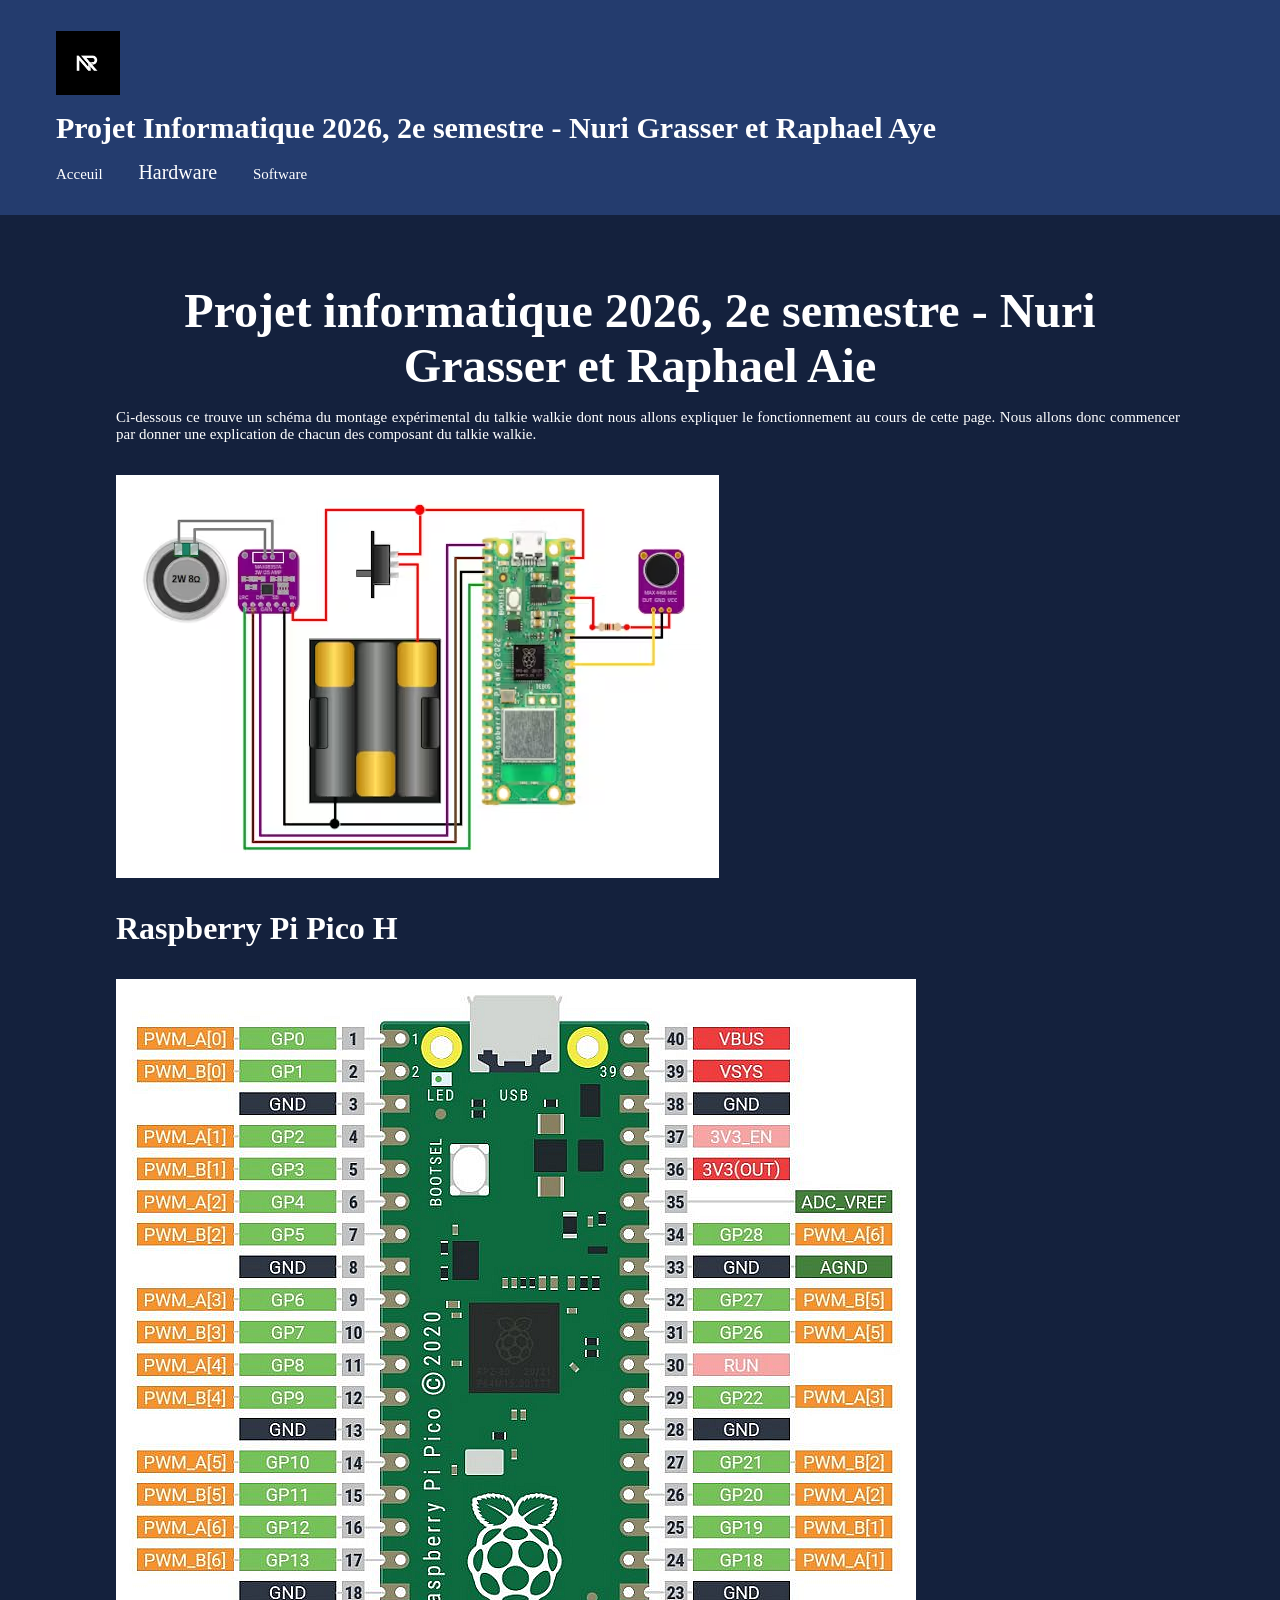
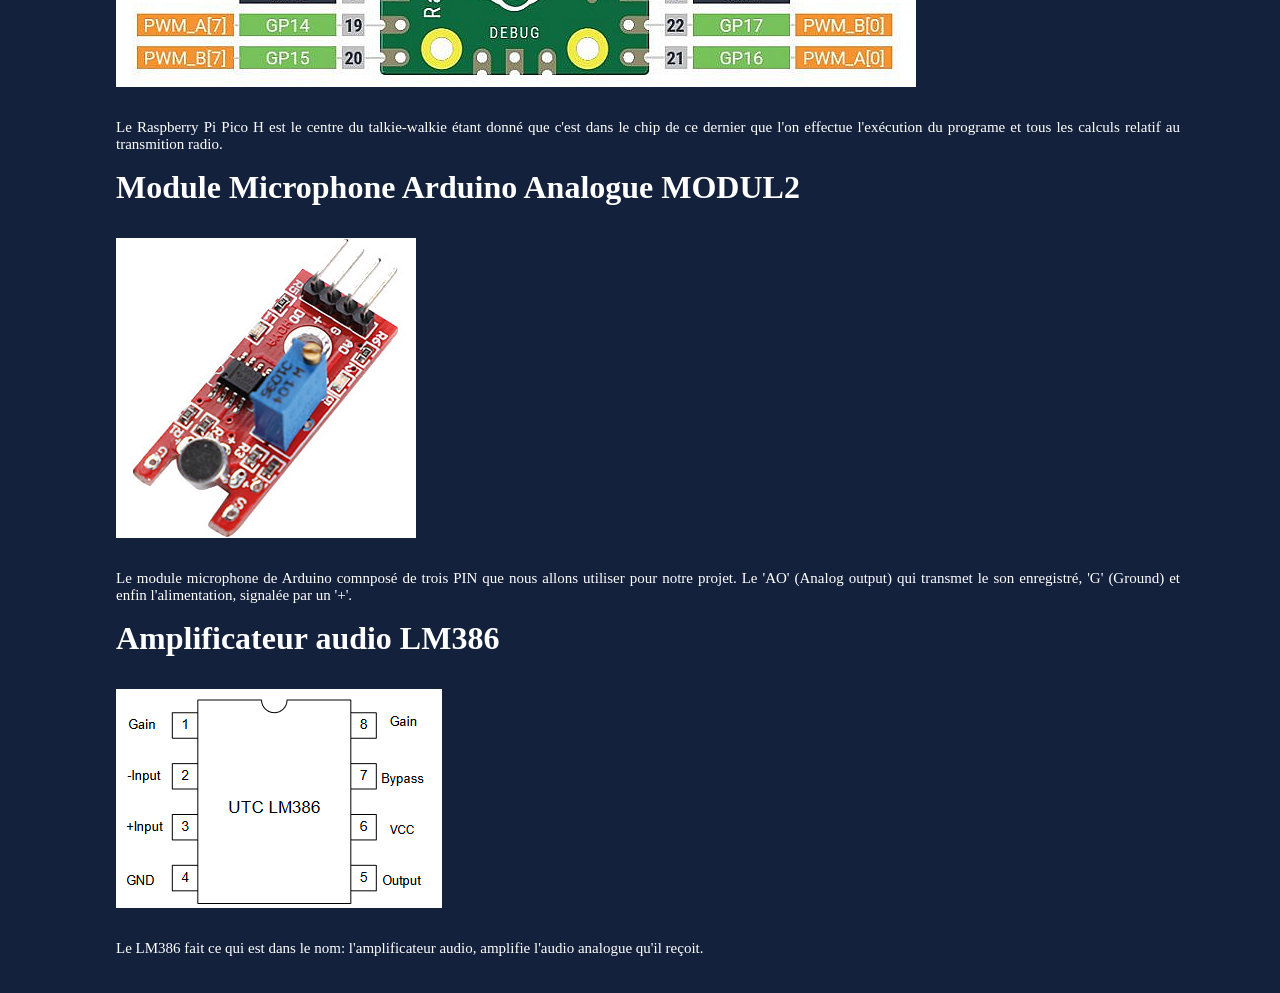
==== Hardware/index.html @ 3593748d "modified organisation" ====
<html>
  <head>
    <link rel="stylesheet" href="../style.css">
  </head>
  <header>
    <nav>
      <ul>
        <h1 class="logo-box">
          <img class="logo" src="../img/rn-logo.jpg">
        </h1>
        <h1 class="logo-text">
          Projet Informatique 2026, 2e semestre - Nuri Grasser et Raphael Aye
        </h1>
        <li>
          <a class="navlink" href="../index.html">Acceuil</a>
        </li>
        <li>
          <a class="current-page">Hardware</a>
        </li>
        <li>
          <a class="navlink" href="../Software/index.html">Software</a>
        </li>
      </ul>
    </nav>
  </header>
  <body>
    <div class="wrapper">
      <div class ="content-main">
        <title>Nuri et Raphael</title>
        <h1>Projet informatique 2026, 2e semestre - Nuri Grasser et Raphael Aie</h1>
        <p>
          Ci-dessous ce trouve un schéma du montage expérimental du talkie walkie dont nous allons expliquer le fonctionnement au cours 
          de cette page. Nous allons donc commencer par donner une explication de chacun des composant du talkie walkie. 
        </p>
        <img class="img" src="../img/schema.png"></img>
        <h2>Raspberry Pi Pico H</h2>
        <img class="img" src="../img/raspberry-schema.png"></img>
        <p>
          Le Raspberry Pi Pico H est le centre du talkie-walkie étant donné que c'est dans le chip de ce dernier que l'on effectue l'exécution 
          du programe et tous les calculs relatif au transmition radio.
        </p>
        <h2>Module Microphone Arduino Analogue MODUL2</h2>
        <img class="img" src="../img/micro.jpg"></img>
        <p>
          Le module microphone de Arduino comnposé de trois PIN que nous allons utiliser pour notre projet. Le 'AO' (Analog output) qui transmet 
          le son enregistré, 'G' (Ground) et enfin l'alimentation, signalée par un '+'.
        </p>
        <h2>Amplificateur audio LM386</h2>
        <img class="img" src="../img/LM386.png"></img>
        <p>
          Le LM386 fait ce qui est dans le nom: l'amplificateur audio, amplifie l'audio analogue qu'il reçoit.
        </p>
      </div>
    </div>
  </body>

  
</html>
---- style.css ----
<style>

    html {
        padding: 0;
    }

    header {
        padding: 0;
        background-color: #243c6e;
        text-align: left;
        display: flex;
    }

    ul {
        display: inline-block;
    }

    li {
        padding: 16px;
        display: inline-block;
    }

    .logo-box {
        max-width: 64px;
        max-height: 64px;
        position: relative;
    }

    .logo {
        max-width: 64px;
        max-height: 64px;
        position: relative;
    }

    .logo-text {
        margin: 0 0 0 16px;
        text-align: left;
        font-size: 30px;
    }

    .current-page {
        font-size: 20px;
    }

    .navlink {
        color: white;
        text-decoration: none;
    }

    .navlink:hover {
        font-size: 20px;
        position: sticky;
    }

    body {
       backgroun-color: #14213d;
       font-family: chaparral-pro, serif;
       font-size: 15px;
       color: #ffffff;
       margin: 0 0 0 0;
       padding: 0;
    }

    .wrapper {
       background: #14213d;
       margin: 0 0 0 0;
       padding: 20px;
    }

    .content-main {
        margin: 48px auto 0 ;
        max-width: 1080px;
    }

    .img {
        margin: 16px;
    }

    h1 {
        font-size: 48px;
        margin: 16px;
        text-align: center;
    }

    h2 {
        font-size: 32px;
        margin: 16px;
    }

    p {
        margin: 16px 0 16px 16px;
        text-align: justify;
    }

</style>
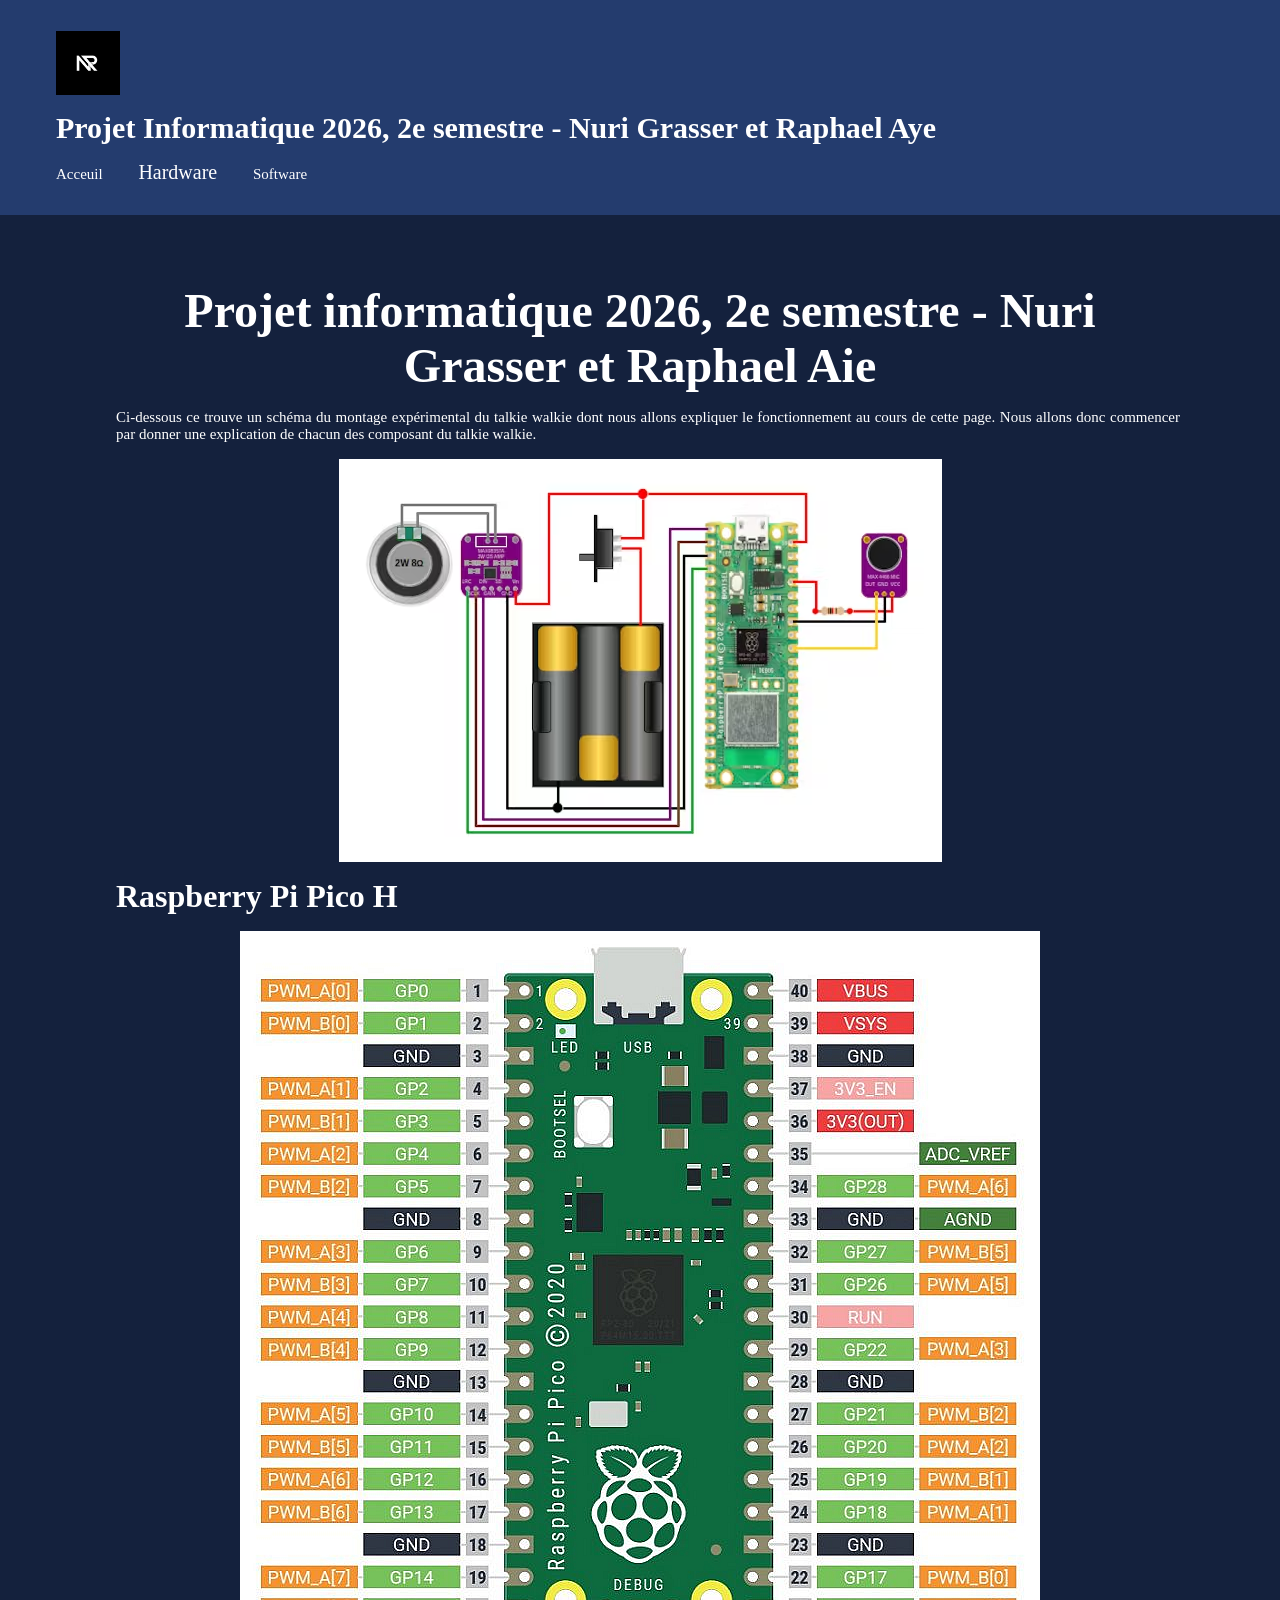
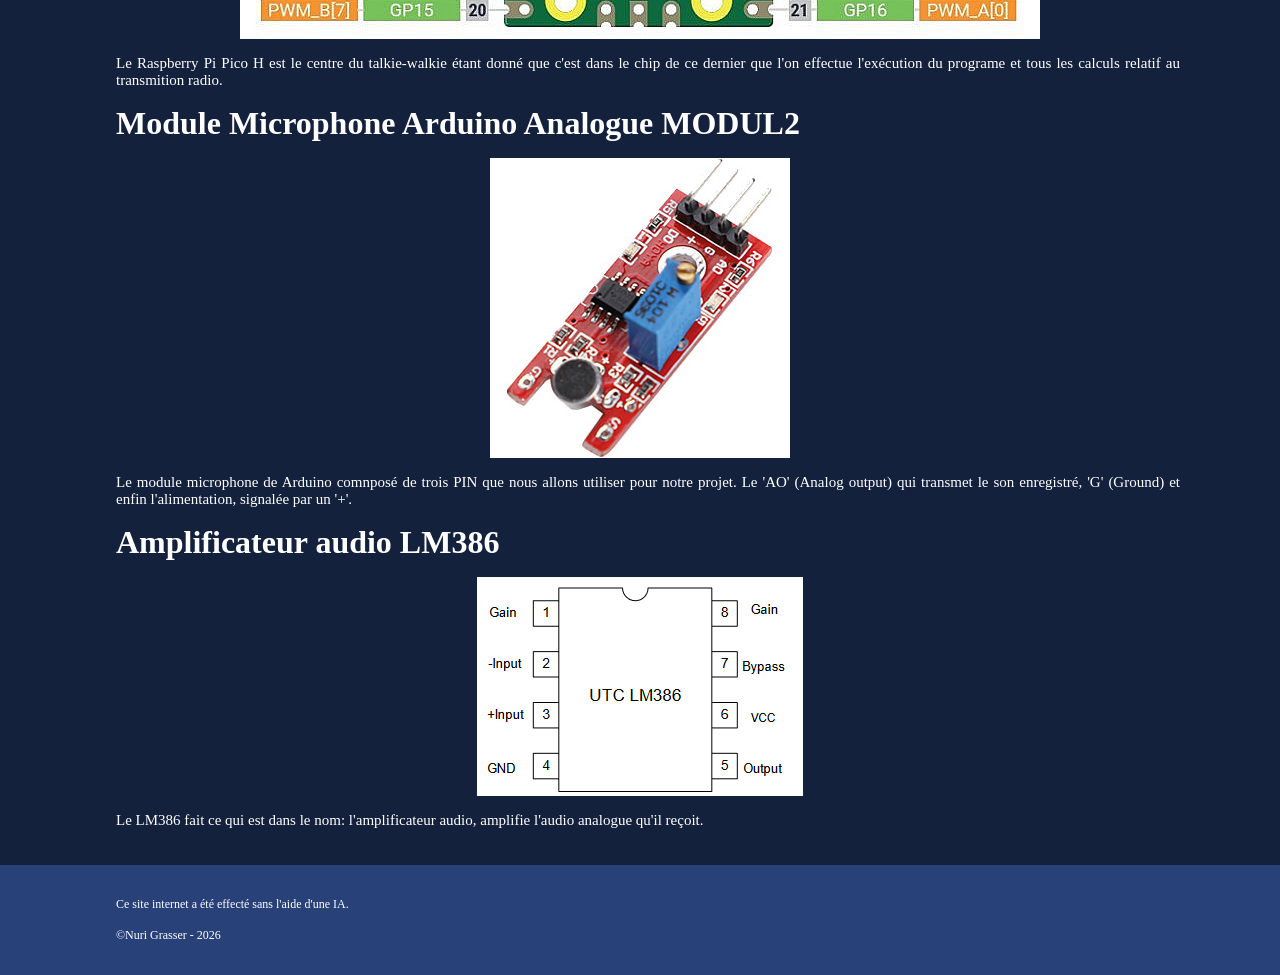
==== commit 91d4a9ce: "Commmencer à écrire" ====
--- a/Hardware/index.html
+++ b/Hardware/index.html
@@ -5,55 +5,86 @@
   <header>
     <nav>
       <ul>
+
         <h1 class="logo-box">
           <img class="logo" src="../img/rn-logo.jpg">
         </h1>
+
+
         <h1 class="logo-text">
           Projet Informatique 2026, 2e semestre - Nuri Grasser et Raphael Aye
         </h1>
+
+
         <li>
           <a class="navlink" href="../index.html">Acceuil</a>
         </li>
+
+
         <li>
           <a class="current-page">Hardware</a>
         </li>
+
+
         <li>
           <a class="navlink" href="../Software/index.html">Software</a>
         </li>
+
       </ul>
     </nav>
   </header>
   <body>
     <div class="wrapper">
+
+
       <div class ="content-main">
-        <title>Nuri et Raphael</title>
+        <title>Projet GP06 - Hardware</title>
+
         <h1>Projet informatique 2026, 2e semestre - Nuri Grasser et Raphael Aie</h1>
         <p>
           Ci-dessous ce trouve un schéma du montage expérimental du talkie walkie dont nous allons expliquer le fonctionnement au cours 
           de cette page. Nous allons donc commencer par donner une explication de chacun des composant du talkie walkie. 
         </p>
         <img class="img" src="../img/schema.png"></img>
+
         <h2>Raspberry Pi Pico H</h2>
         <img class="img" src="../img/raspberry-schema.png"></img>
         <p>
           Le Raspberry Pi Pico H est le centre du talkie-walkie étant donné que c'est dans le chip de ce dernier que l'on effectue l'exécution 
           du programe et tous les calculs relatif au transmition radio.
         </p>
+
         <h2>Module Microphone Arduino Analogue MODUL2</h2>
         <img class="img" src="../img/micro.jpg"></img>
         <p>
           Le module microphone de Arduino comnposé de trois PIN que nous allons utiliser pour notre projet. Le 'AO' (Analog output) qui transmet 
           le son enregistré, 'G' (Ground) et enfin l'alimentation, signalée par un '+'.
         </p>
+
         <h2>Amplificateur audio LM386</h2>
         <img class="img" src="../img/LM386.png"></img>
         <p>
           Le LM386 fait ce qui est dans le nom: l'amplificateur audio, amplifie l'audio analogue qu'il reçoit.
         </p>
       </div>
+
+
     </div>
   </body>
 
+  <footer>
+
+    <div class="footer-wrap">
+      <p>
+        Ce site internet a été effecté sans l'aide d'une IA.
+      </p>
+      
+      <p>
+        ©Nuri Grasser - 2026
+      </p>
+    </div>
+
+  </footer>
   
 </html>
 
--- a/style.css
+++ b/style.css
@@ -53,7 +53,7 @@
     }
 
     body {
-       backgroun-color: #14213d;
+       background-color: #14213d;
        font-family: chaparral-pro, serif;
        font-size: 15px;
        color: #ffffff;
@@ -62,8 +62,6 @@
     }
 
     .wrapper {
-       background: #14213d;
-       margin: 0 0 0 0;
        padding: 20px;
     }
 
@@ -73,7 +71,8 @@
     }
 
     .img {
-        margin: 16px;
+        display: block;
+        margin: 16px auto 16px auto;
     }
 
     h1 {
@@ -87,9 +86,32 @@
         margin: 16px;
     }
 
+    .link {
+        color: white;
+        text-decoration: none;
+    }
+
+    .link:hover {
+        text-decoration: underline;
+    }
+
     p {
         margin: 16px 0 16px 16px;
         text-align: justify;
     }
 
+
+
+    footer {
+        margin: 0;
+        padding: 16px;
+        background-color: #284179;
+        font-size: 12px;
+    }
+
+    .footer-wrap {
+        max-width: 1080px;
+        margin: 16px auto 0 ;
+    }
+
 </style>
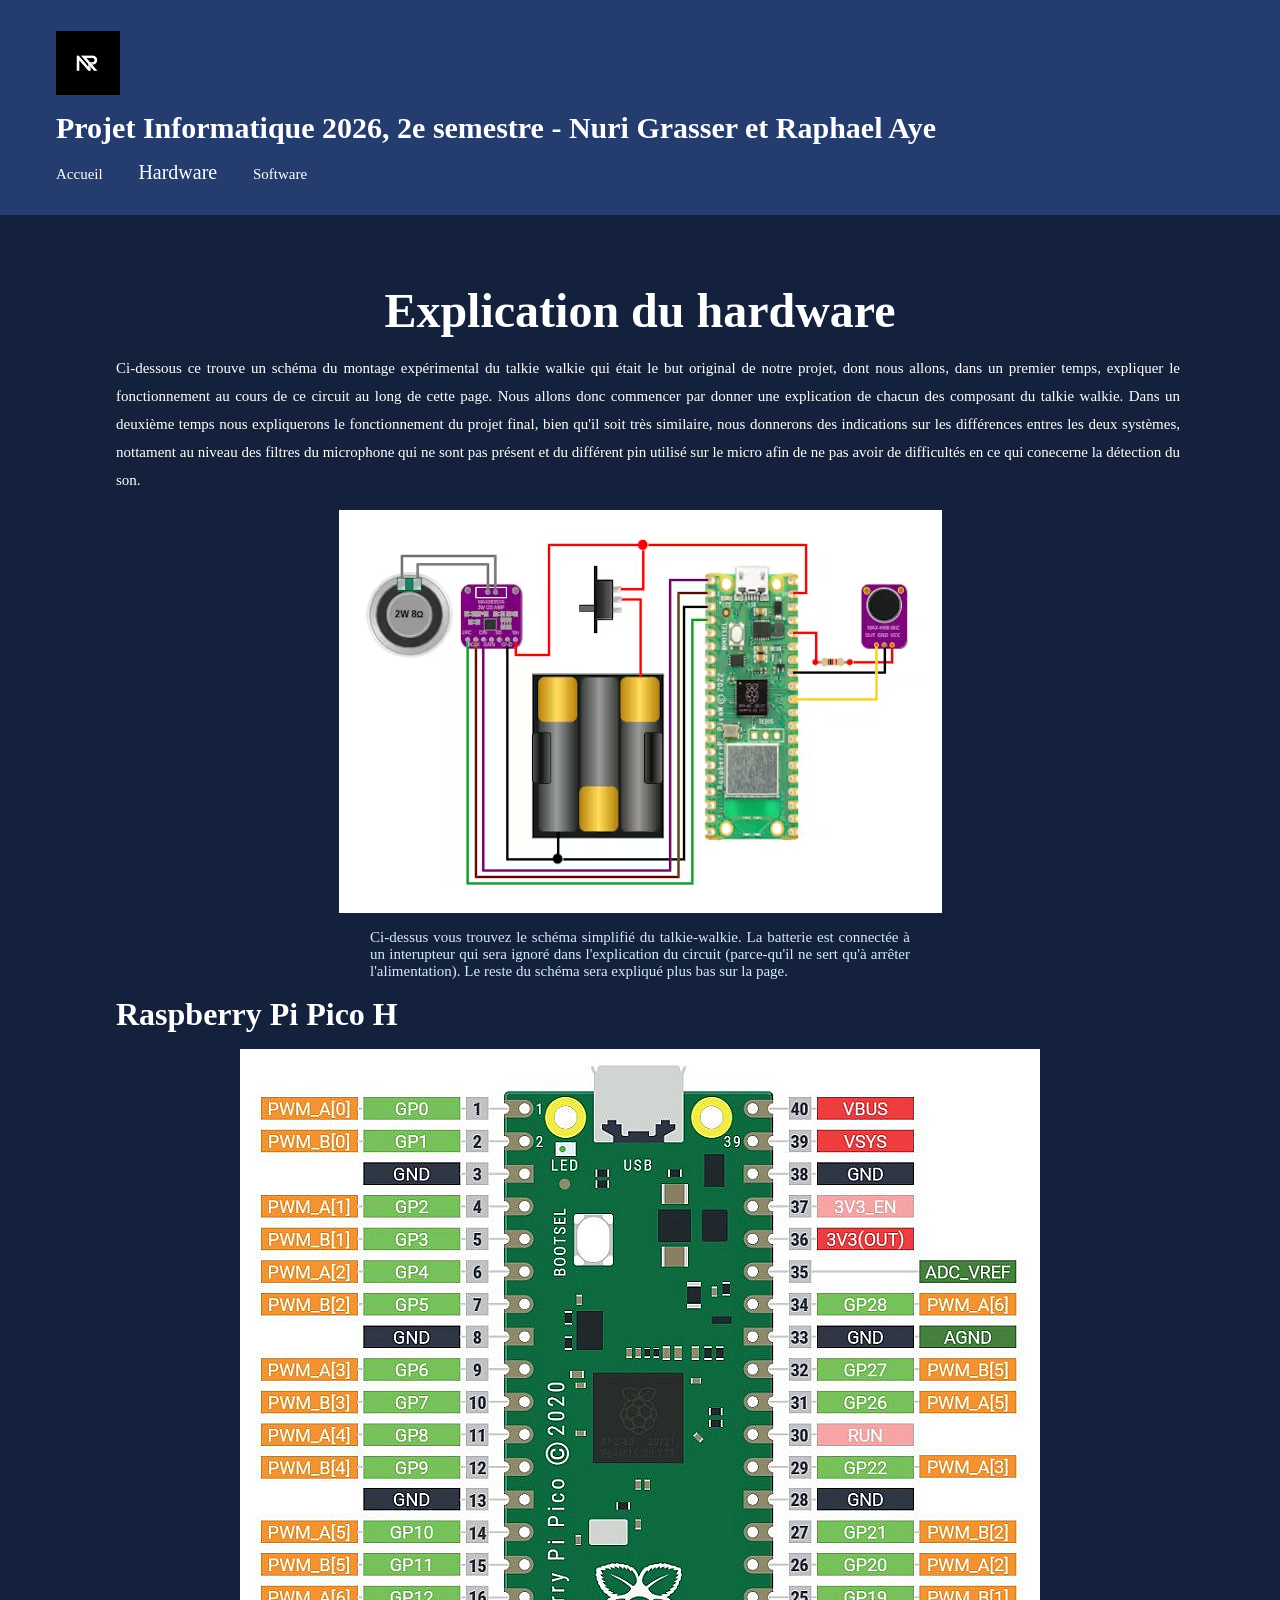
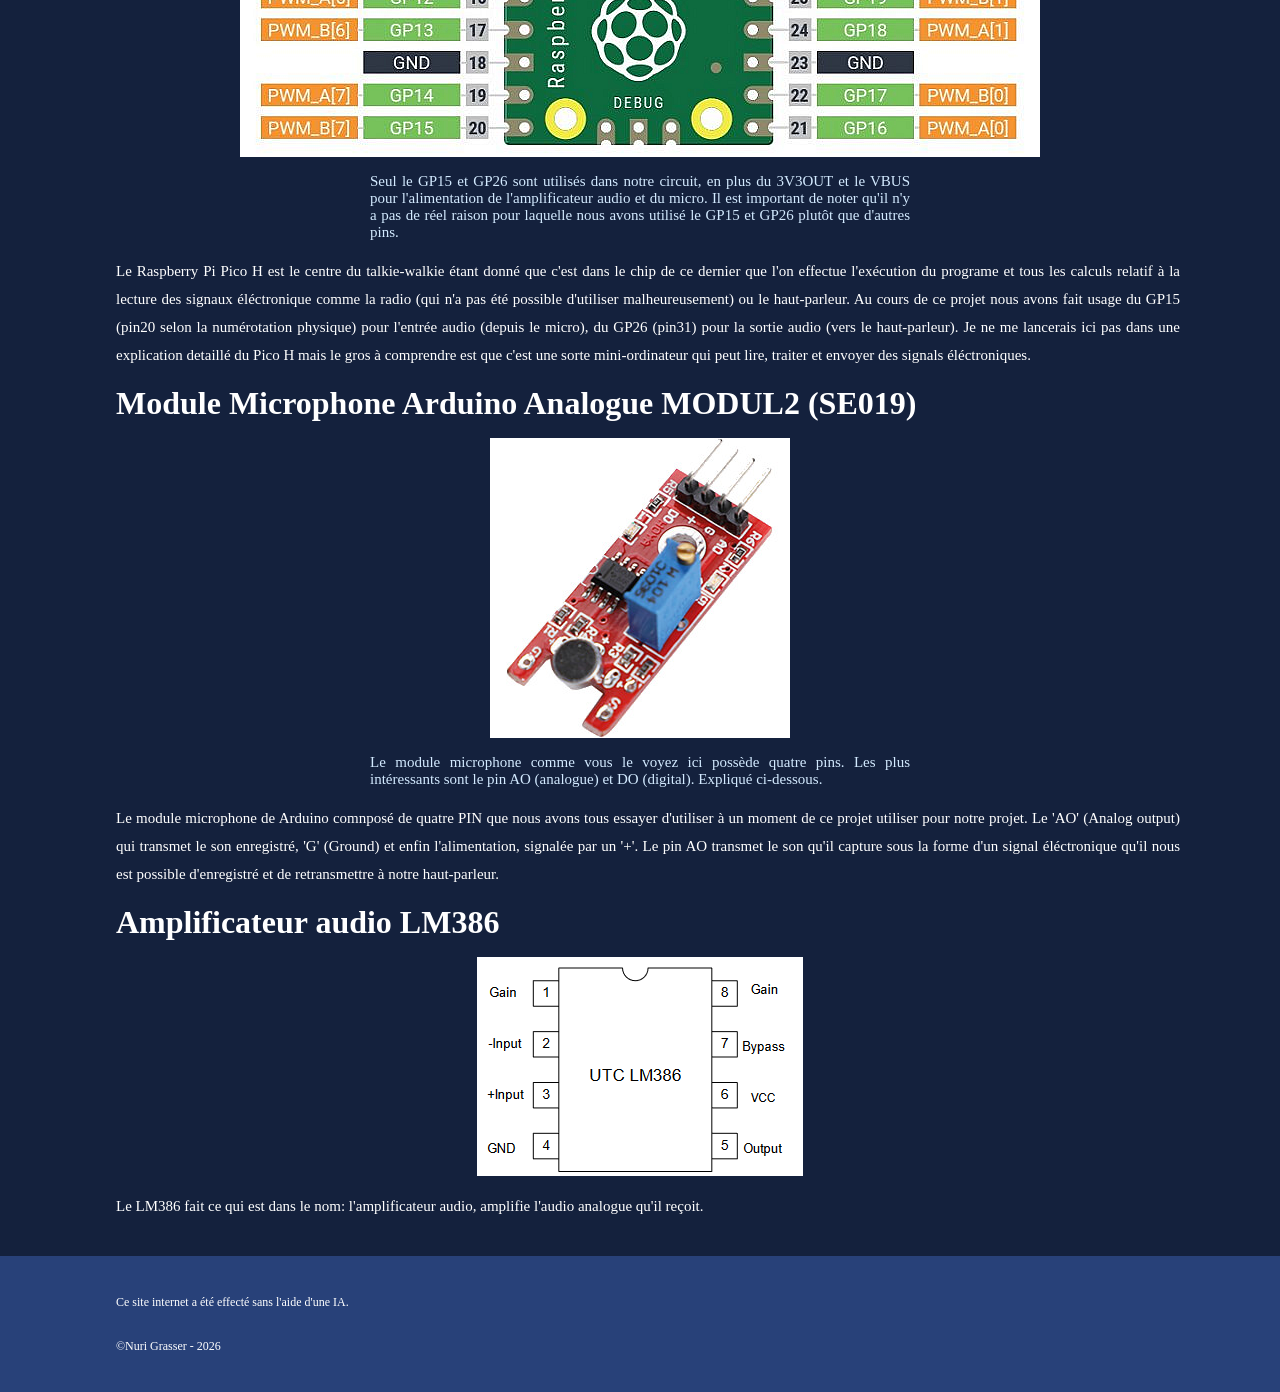
==== commit a9528671: "A continué l'explication du projet sous Hardware A rajouté une image d'Ataturk au début du projet." ====
--- a/Hardware/index.html
+++ b/Hardware/index.html
@@ -17,7 +17,7 @@
 
 
         <li>
-          <a class="navlink" href="../index.html">Acceuil</a>
+          <a class="navlink" href="../">Accueil</a>
         </li>
 
 
@@ -27,7 +27,7 @@
 
 
         <li>
-          <a class="navlink" href="../Software/index.html">Software</a>
+          <a class="navlink" href="../Software/">Software</a>
         </li>
 
       </ul>
@@ -40,25 +40,46 @@
       <div class ="content-main">
         <title>Projet GP06 - Hardware</title>
 
-        <h1>Projet informatique 2026, 2e semestre - Nuri Grasser et Raphael Aie</h1>
+        <h1>Explication du hardware</h1>
         <p>
-          Ci-dessous ce trouve un schéma du montage expérimental du talkie walkie dont nous allons expliquer le fonctionnement au cours 
-          de cette page. Nous allons donc commencer par donner une explication de chacun des composant du talkie walkie. 
+          Ci-dessous ce trouve un schéma du montage expérimental du talkie walkie qui était le but original de notre projet, 
+          dont nous allons, dans un premier temps, expliquer le fonctionnement au cours de ce circuit au long de cette page. Nous allons donc commencer par donner une explication de chacun des composant du talkie walkie. 
+          Dans un deuxième temps nous expliquerons le fonctionnement du projet final, bien qu'il soit très similaire, nous donnerons des indications sur les différences entres les deux systèmes, 
+          nottament au niveau des filtres du microphone qui ne sont pas présent et du différent pin utilisé sur le micro afin de ne pas avoir de difficultés en ce qui conecerne la détection du 
+          son.
         </p>
+
         <img class="img" src="../img/schema.png"></img>
+
+        <p class="comment">
+          Ci-dessus vous trouvez le schéma simplifié du talkie-walkie. La batterie est connectée à un interupteur qui sera ignoré dans l'explication du circuit (parce-qu'il ne sert qu'à arrêter 
+          l'alimentation). Le reste du schéma sera expliqué plus bas sur la page.
+        </p>
 
         <h2>Raspberry Pi Pico H</h2>
         <img class="img" src="../img/raspberry-schema.png"></img>
-        <p>
-          Le Raspberry Pi Pico H est le centre du talkie-walkie étant donné que c'est dans le chip de ce dernier que l'on effectue l'exécution 
-          du programe et tous les calculs relatif au transmition radio.
+        <p class="comment">
+          Seul le GP15 et GP26 sont utilisés dans notre circuit, en plus du 3V3OUT et le VBUS pour l'alimentation de l'amplificateur audio et du micro. Il est important 
+          de noter qu'il n'y a pas de réel raison pour laquelle nous avons utilisé le GP15 et GP26 plutôt que d'autres pins.
         </p>
 
-        <h2>Module Microphone Arduino Analogue MODUL2</h2>
+        <p>
+          Le Raspberry Pi Pico H est le centre du talkie-walkie étant donné que c'est dans le chip de ce dernier que l'on effectue l'exécution du programe et tous 
+          les calculs relatif à la lecture des signaux éléctronique comme la radio (qui n'a pas été possible d'utiliser malheureusement) ou le haut-parleur. Au 
+          cours de ce projet nous avons fait usage du GP15 (pin20 selon la numérotation physique) pour l'entrée audio (depuis le micro), du GP26 (pin31) 
+          pour la sortie audio (vers le haut-parleur). Je ne me lancerais ici pas dans une explication detaillé du Pico H mais le gros à comprendre est que c'est une sorte 
+          mini-ordinateur qui peut lire, traiter et envoyer des signals éléctroniques.
+        </p>
+
+        <h2>Module Microphone Arduino Analogue MODUL2 (SE019)</h2>
         <img class="img" src="../img/micro.jpg"></img>
+        <p class="comment">
+          Le module microphone comme vous le voyez ici possède quatre pins. Les plus intéressants sont le pin AO (analogue) et DO (digital). Expliqué ci-dessous.
+        </p>
         <p>
-          Le module microphone de Arduino comnposé de trois PIN que nous allons utiliser pour notre projet. Le 'AO' (Analog output) qui transmet 
-          le son enregistré, 'G' (Ground) et enfin l'alimentation, signalée par un '+'.
+          Le module microphone de Arduino comnposé de quatre PIN que nous avons tous essayer d'utiliser à un moment de ce projet utiliser pour notre projet. Le 'AO' 
+          (Analog output) qui transmet le son enregistré, 'G' (Ground) et enfin l'alimentation, signalée par un '+'. Le pin AO transmet le son qu'il capture sous 
+          la forme d'un signal éléctronique qu'il nous est possible d'enregistré et de retransmettre à notre haut-parleur.
         </p>
 
         <h2>Amplificateur audio LM386</h2>
--- a/style.css
+++ b/style.css
@@ -97,10 +97,19 @@
 
     p {
         margin: 16px 0 16px 16px;
+        line-height: 28px;
         text-align: justify;
     }
 
+    .comment {
+        line-height: normal;
+        color: #d3eaff;
+        text-decoration: dotted;
+        display: block;
+        margin: 16px auto 16px auto;
+        max-width: 50%;
 
+    }
 
     footer {
         margin: 0;
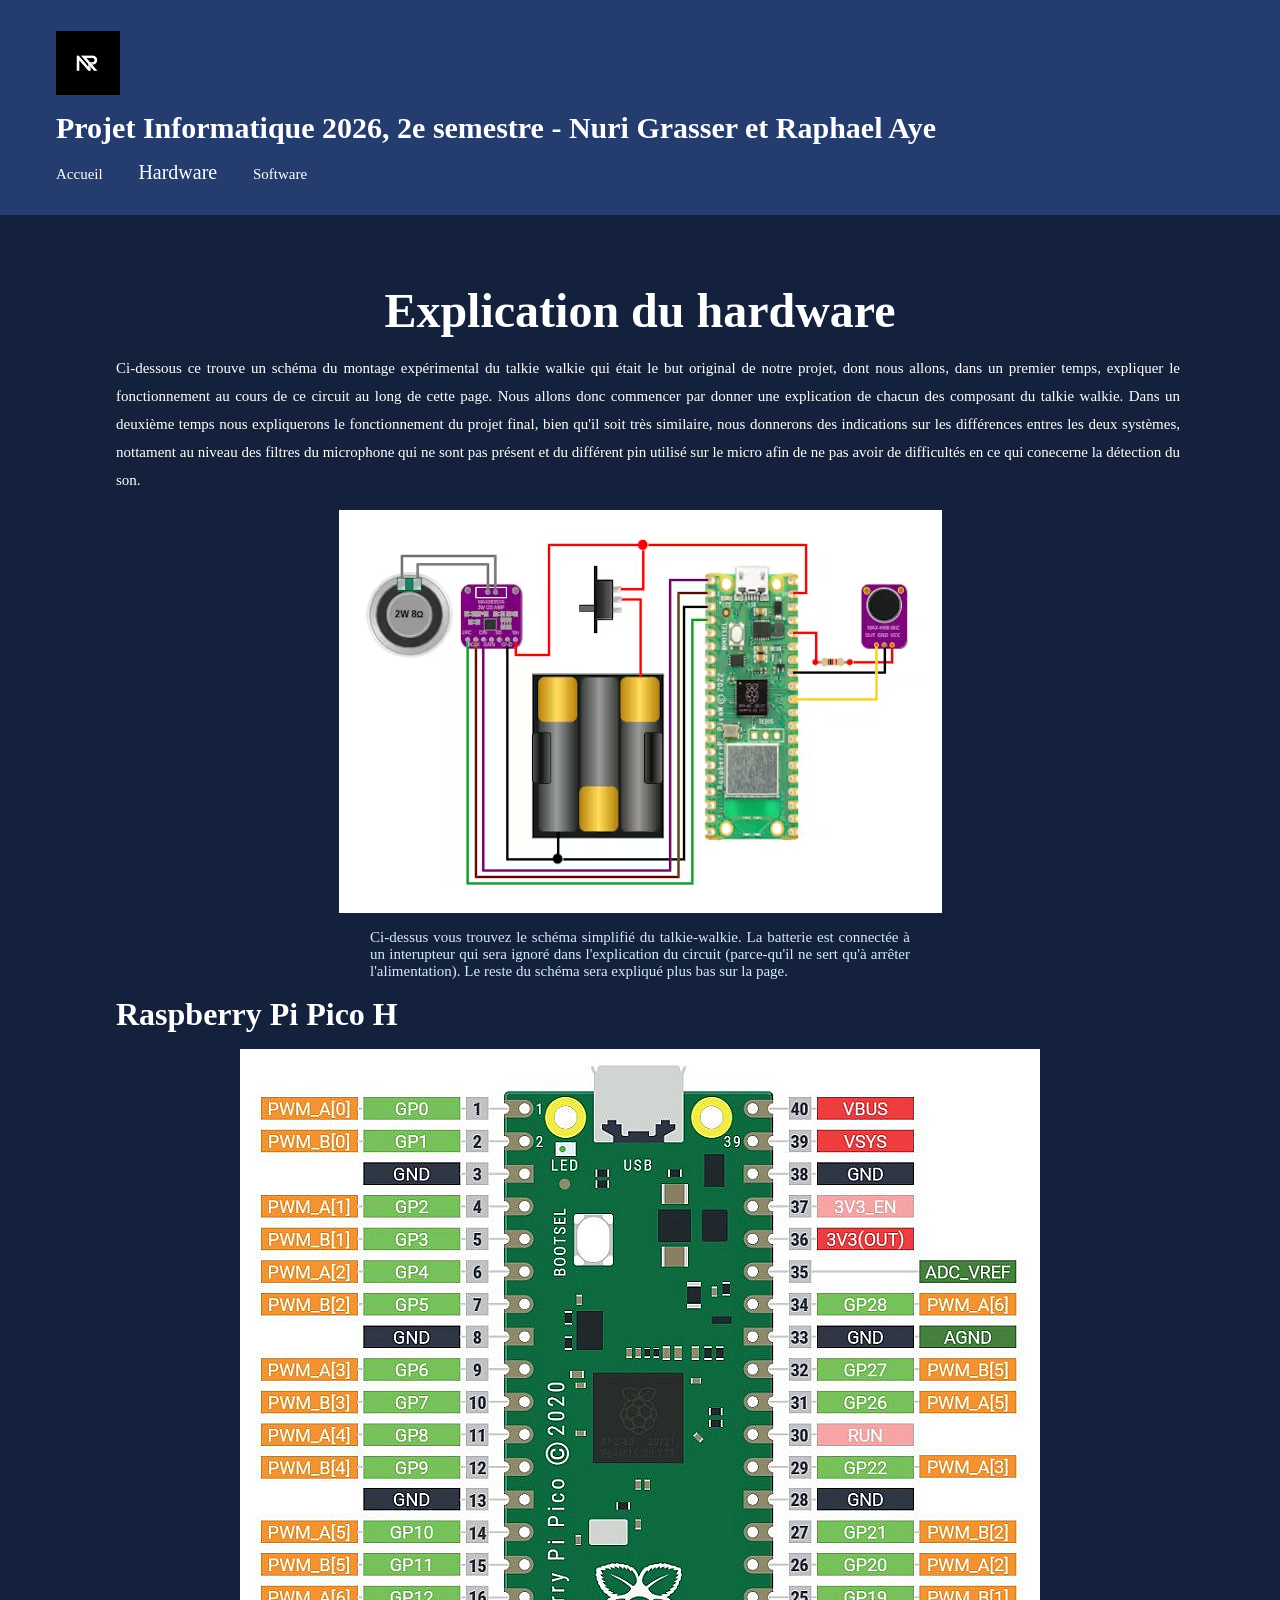
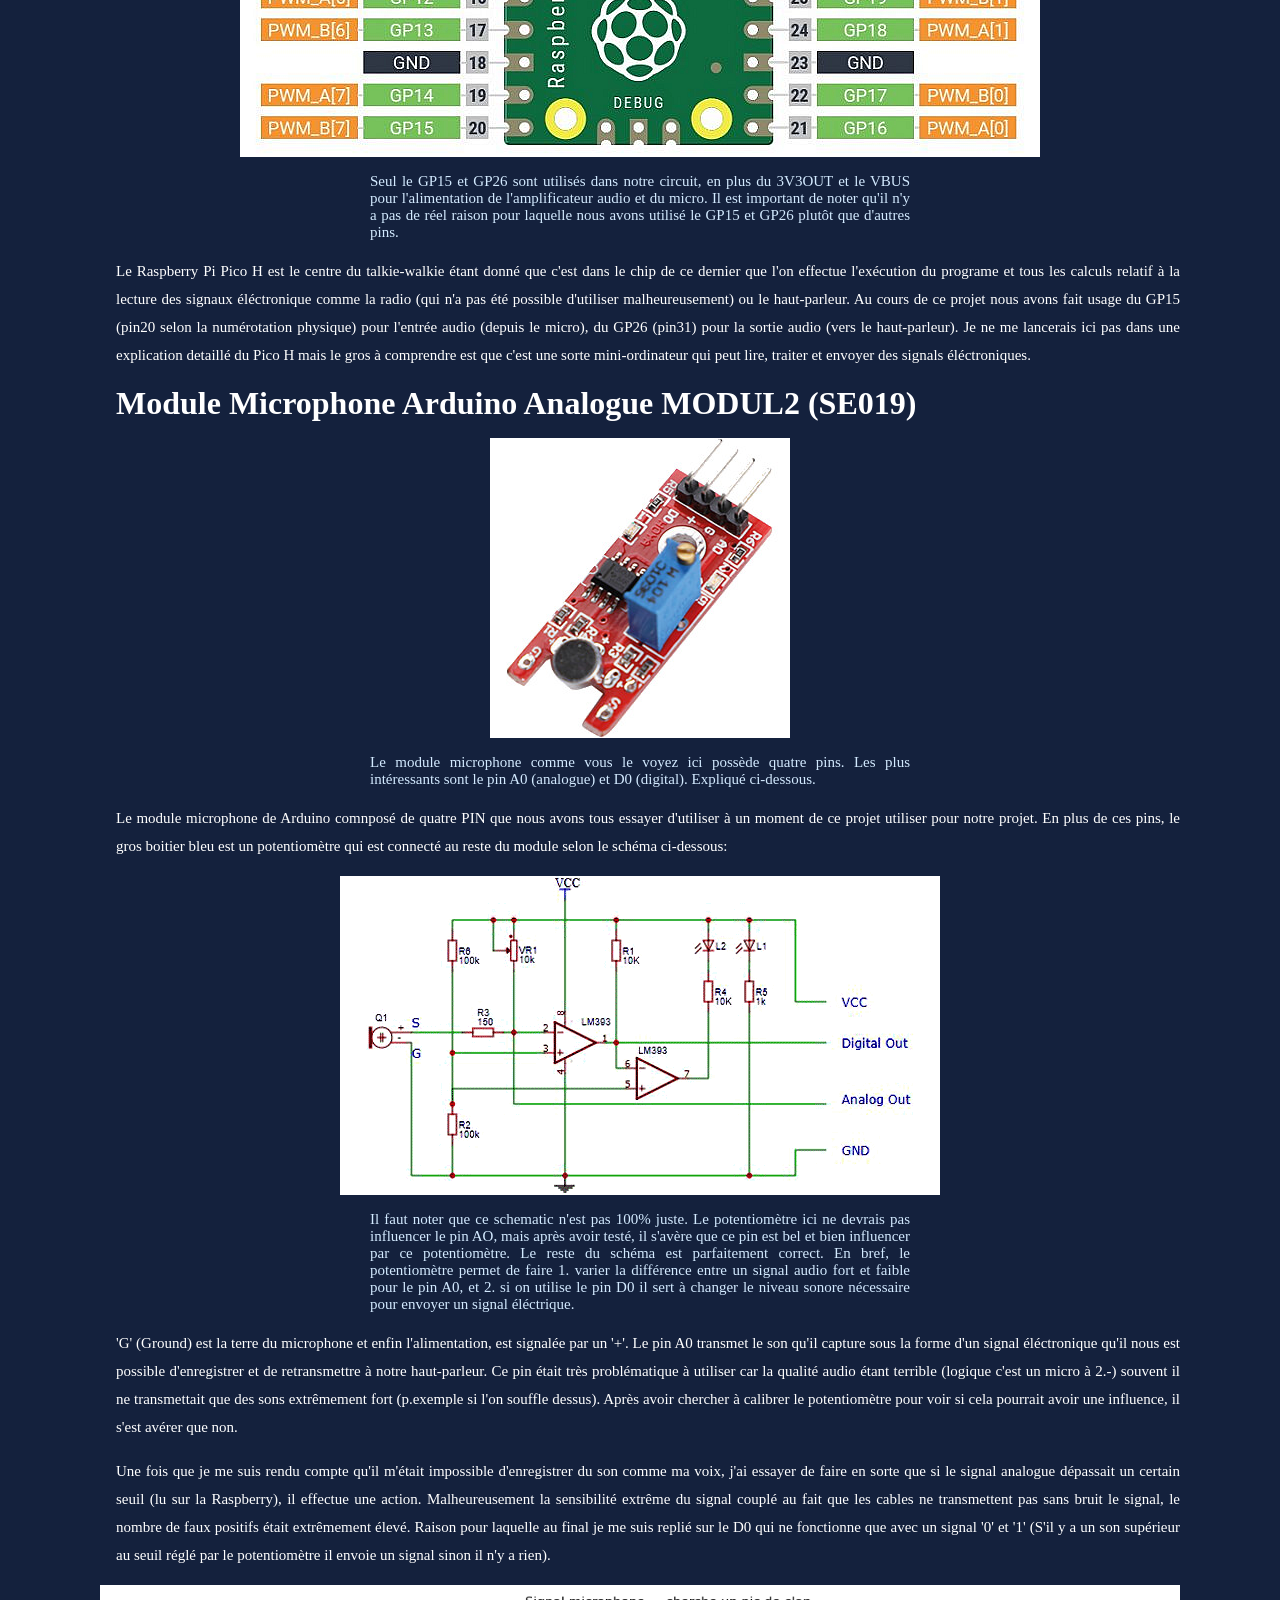
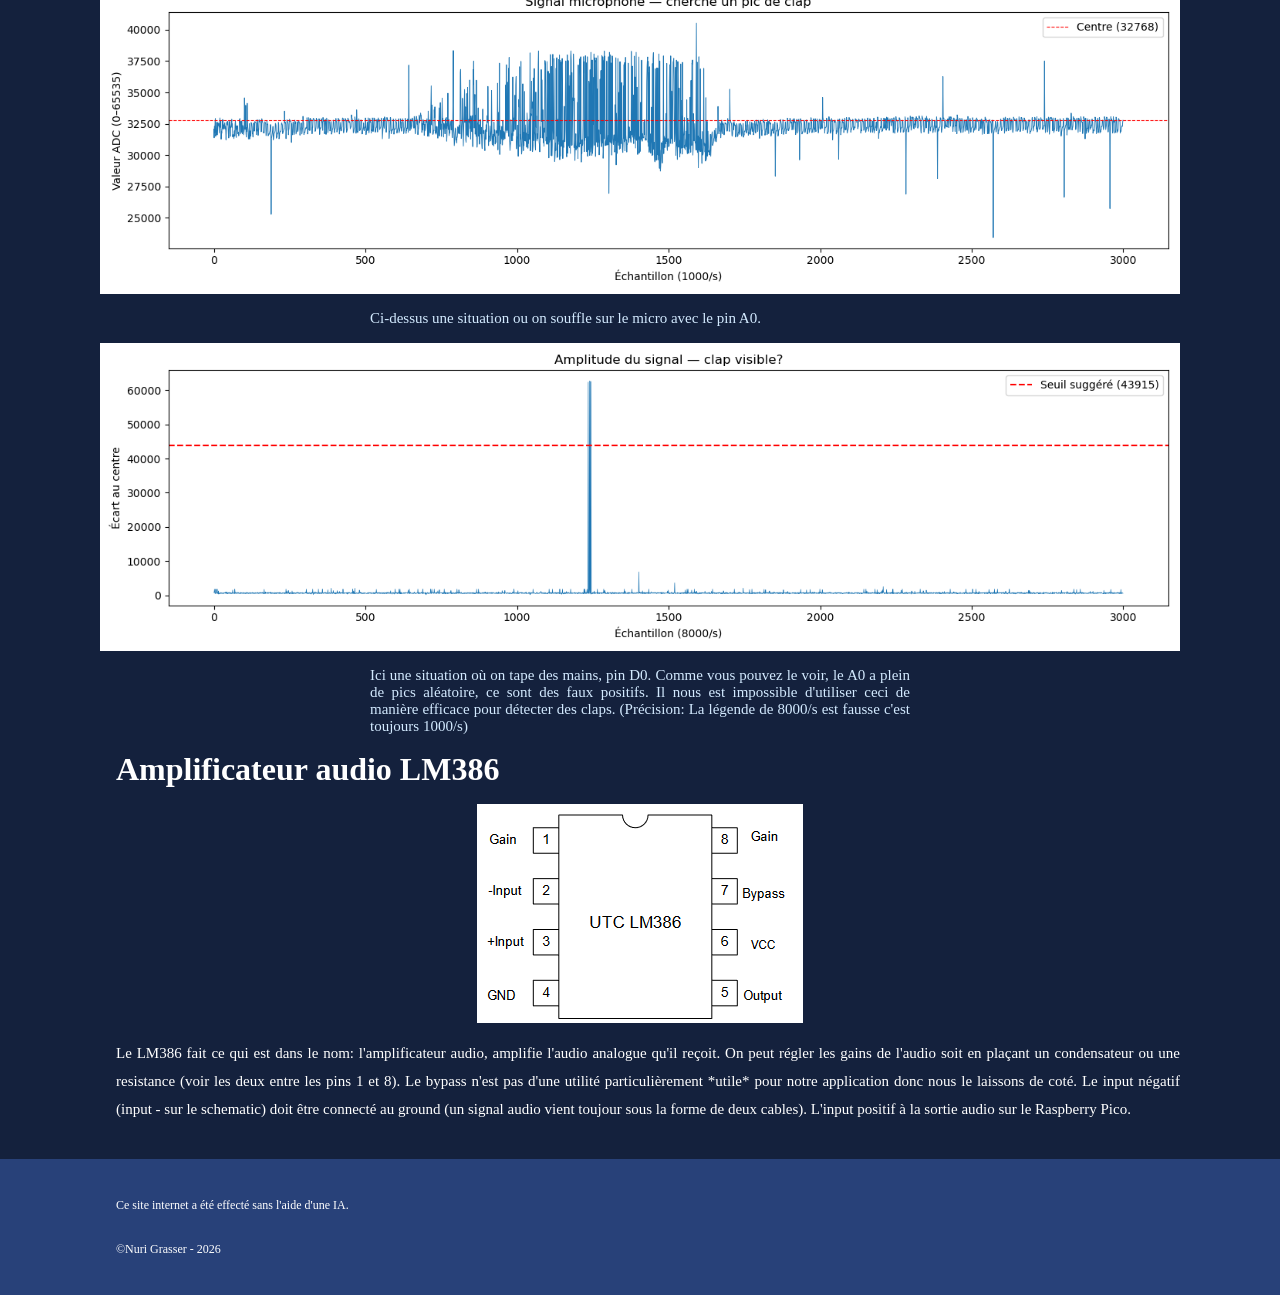
==== commit 951e8dd6: "Continué l'explication Hardware" ====
--- a/Hardware/index.html
+++ b/Hardware/index.html
@@ -49,7 +49,7 @@
           son.
         </p>
 
-        <img class="img" src="../img/schema.png"></img>
+        <img class="img" src="../img/schema.png">
 
         <p class="comment">
           Ci-dessus vous trouvez le schéma simplifié du talkie-walkie. La batterie est connectée à un interupteur qui sera ignoré dans l'explication du circuit (parce-qu'il ne sert qu'à arrêter 
@@ -57,7 +57,7 @@
         </p>
 
         <h2>Raspberry Pi Pico H</h2>
-        <img class="img" src="../img/raspberry-schema.png"></img>
+        <img class="img" src="../img/raspberry-schema.png">
         <p class="comment">
           Seul le GP15 et GP26 sont utilisés dans notre circuit, en plus du 3V3OUT et le VBUS pour l'alimentation de l'amplificateur audio et du micro. Il est important 
           de noter qu'il n'y a pas de réel raison pour laquelle nous avons utilisé le GP15 et GP26 plutôt que d'autres pins.
@@ -72,20 +72,53 @@
         </p>
 
         <h2>Module Microphone Arduino Analogue MODUL2 (SE019)</h2>
-        <img class="img" src="../img/micro.jpg"></img>
+        <img class="img" src="../img/micro.jpg">
         <p class="comment">
-          Le module microphone comme vous le voyez ici possède quatre pins. Les plus intéressants sont le pin AO (analogue) et DO (digital). Expliqué ci-dessous.
+          Le module microphone comme vous le voyez ici possède quatre pins. Les plus intéressants sont le pin A0 (analogue) et D0 (digital). Expliqué ci-dessous.
         </p>
         <p>
-          Le module microphone de Arduino comnposé de quatre PIN que nous avons tous essayer d'utiliser à un moment de ce projet utiliser pour notre projet. Le 'AO' 
-          (Analog output) qui transmet le son enregistré, 'G' (Ground) et enfin l'alimentation, signalée par un '+'. Le pin AO transmet le son qu'il capture sous 
-          la forme d'un signal éléctronique qu'il nous est possible d'enregistré et de retransmettre à notre haut-parleur.
+          Le module microphone de Arduino comnposé de quatre PIN que nous avons tous essayer d'utiliser à un moment de ce projet utiliser pour notre projet. 
+          En plus de ces pins, le gros boitier bleu est un potentiomètre qui est connecté au reste du module selon le schéma ci-dessous:
+        </p>
+
+        <img class="img" src="../img/micro-module-schematic.png">
+        <p class="comment">
+          Il faut noter que ce schematic n'est pas 100% juste. Le potentiomètre ici ne devrais pas influencer le pin AO, mais après avoir testé, il s'avère que ce pin est 
+          bel et bien influencer par ce potentiomètre. Le reste du schéma est parfaitement correct. En bref, le potentiomètre permet de faire 1. varier la différence entre 
+          un signal audio fort et faible pour le pin A0, et 2. si on utilise le pin D0 il sert à changer le niveau sonore nécessaire pour envoyer un signal éléctrique.
+        </p>
+
+        <p>
+          'G' (Ground) est la terre du microphone et enfin l'alimentation, est signalée par un '+'. Le pin A0 transmet le son qu'il capture sous la forme d'un signal 
+          éléctronique qu'il nous est possible d'enregistrer et de retransmettre à notre haut-parleur. Ce pin était très problématique à utiliser car la qualité audio 
+          étant terrible (logique c'est un micro à 2.-) souvent il ne transmettait que des sons extrêmement fort (p.exemple si l'on souffle dessus). Après avoir chercher 
+          à calibrer le potentiomètre pour voir si cela pourrait avoir une influence, il s'est avérer que non.
+        </p>
+
+        <p>
+          Une fois que je me suis rendu compte qu'il m'était impossible d'enregistrer du son comme ma voix, j'ai essayer de faire en sorte que si le signal analogue dépassait 
+          un certain seuil (lu sur la Raspberry), il effectue une action. Malheureusement la sensibilité extrême du signal couplé au fait que les cables ne transmettent pas 
+          sans bruit le signal, le nombre de faux positifs était extrêmement élevé. Raison pour laquelle au final je me suis replié sur le D0 qui ne fonctionne que avec un 
+          signal '0' et '1' (S'il y a un son supérieur au seuil réglé par le potentiomètre il envoie un signal sinon il n'y a rien). 
+        </p>
+
+        <img class="img" src="../img/mic-ao.png">
+        <p class="comment">
+          Ci-dessus une situation ou on souffle sur le micro avec le pin A0.
+        </p>
+        <img class="img" src="../img/mic-do.png">
+        <p class="comment">
+          Ici une situation où on tape des mains, pin D0. Comme vous pouvez le voir, le A0 a plein de pics aléatoire, ce sont des faux positifs. Il nous est impossible 
+          d'utiliser ceci de manière efficace pour détecter des claps. (Précision: La légende de 8000/s est fausse c'est toujours 1000/s)
         </p>
 
         <h2>Amplificateur audio LM386</h2>
         <img class="img" src="../img/LM386.png"></img>
         <p>
-          Le LM386 fait ce qui est dans le nom: l'amplificateur audio, amplifie l'audio analogue qu'il reçoit.
+          Le LM386 fait ce qui est dans le nom: l'amplificateur audio, amplifie l'audio analogue qu'il reçoit. On peut régler les gains de l'audio soit en plaçant un 
+          condensateur ou une resistance (voir les deux entre les pins 1 et 8). Le bypass n'est pas d'une utilité particulièrement *utile* pour notre application donc nous 
+          le laissons de coté. Le input négatif (input - sur le schematic) doit être connecté au ground (un signal audio vient toujour sous la forme de deux cables). 
+          L'input positif à la sortie audio sur le Raspberry Pico.
         </p>
       </div>
 
--- a/style.css
+++ b/style.css
@@ -73,6 +73,7 @@
     .img {
         display: block;
         margin: 16px auto 16px auto;
+        max-width: 1080px;
     }
 
     h1 {
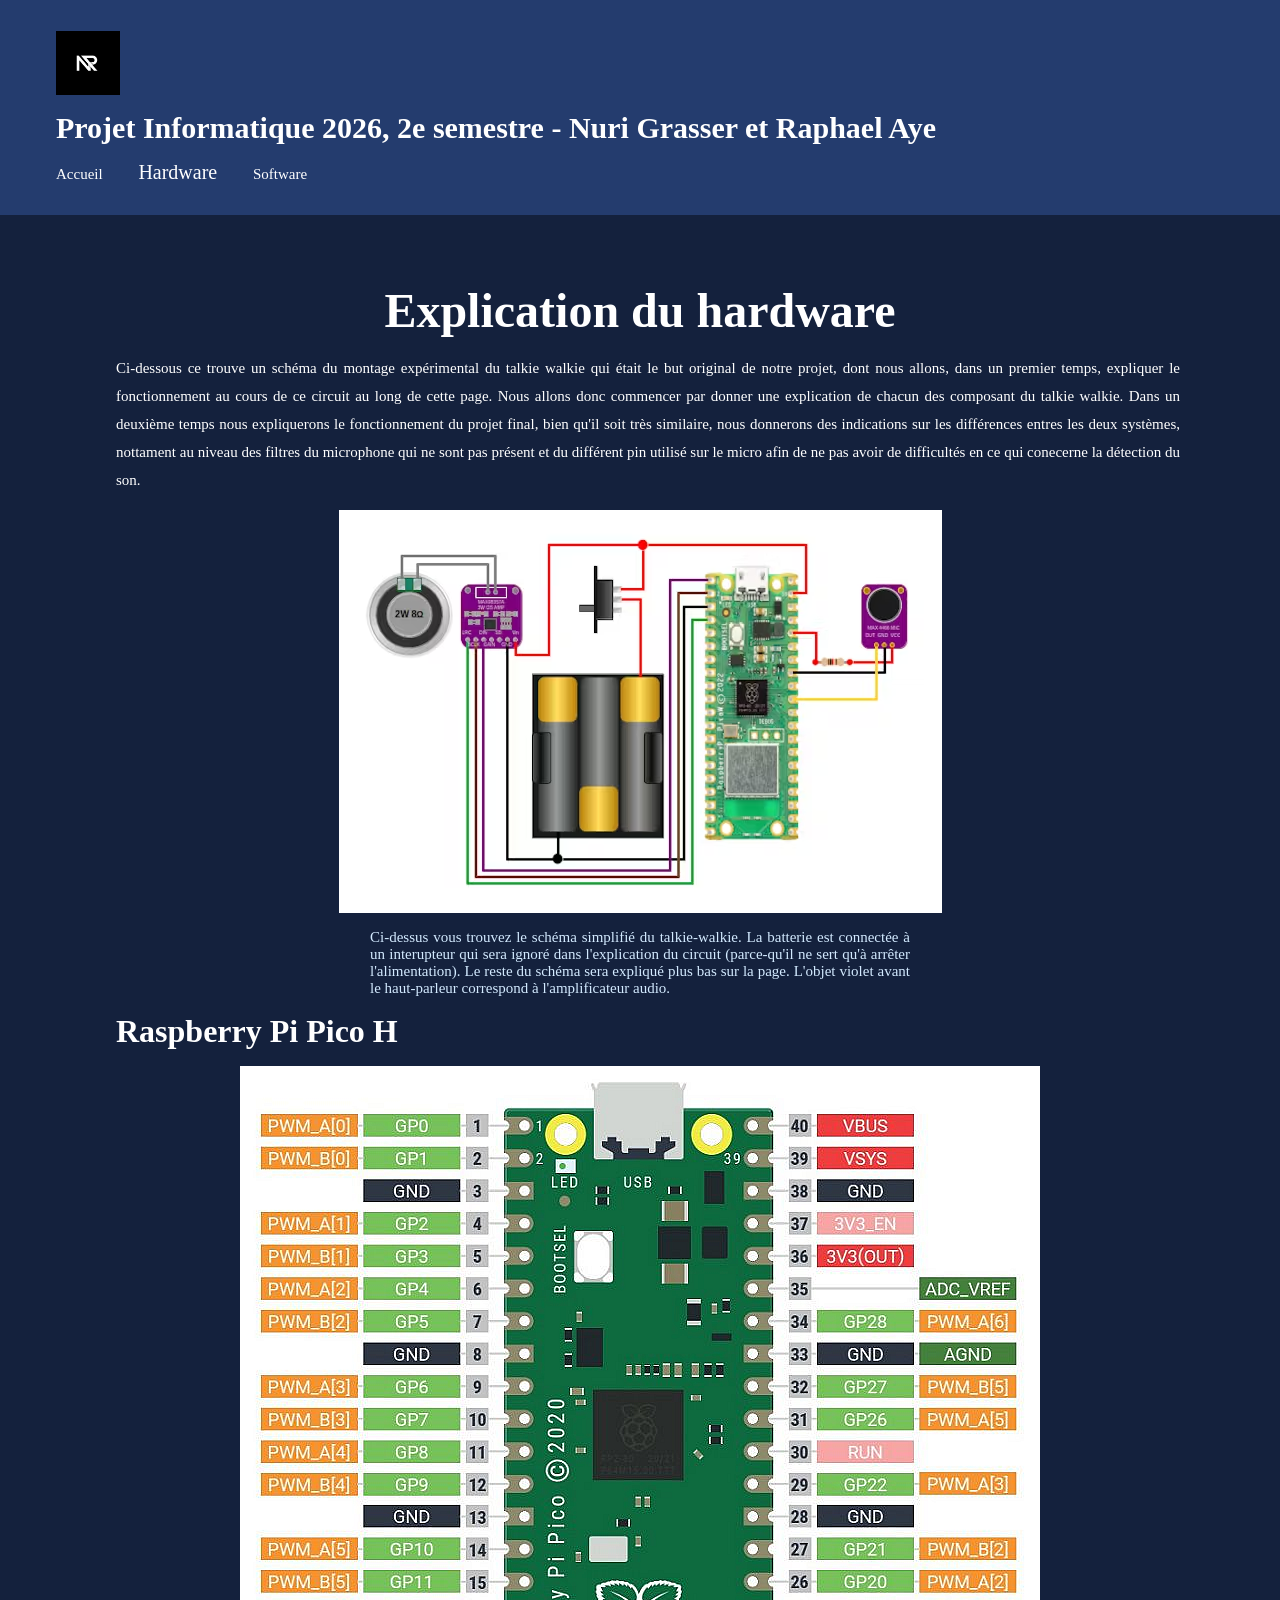
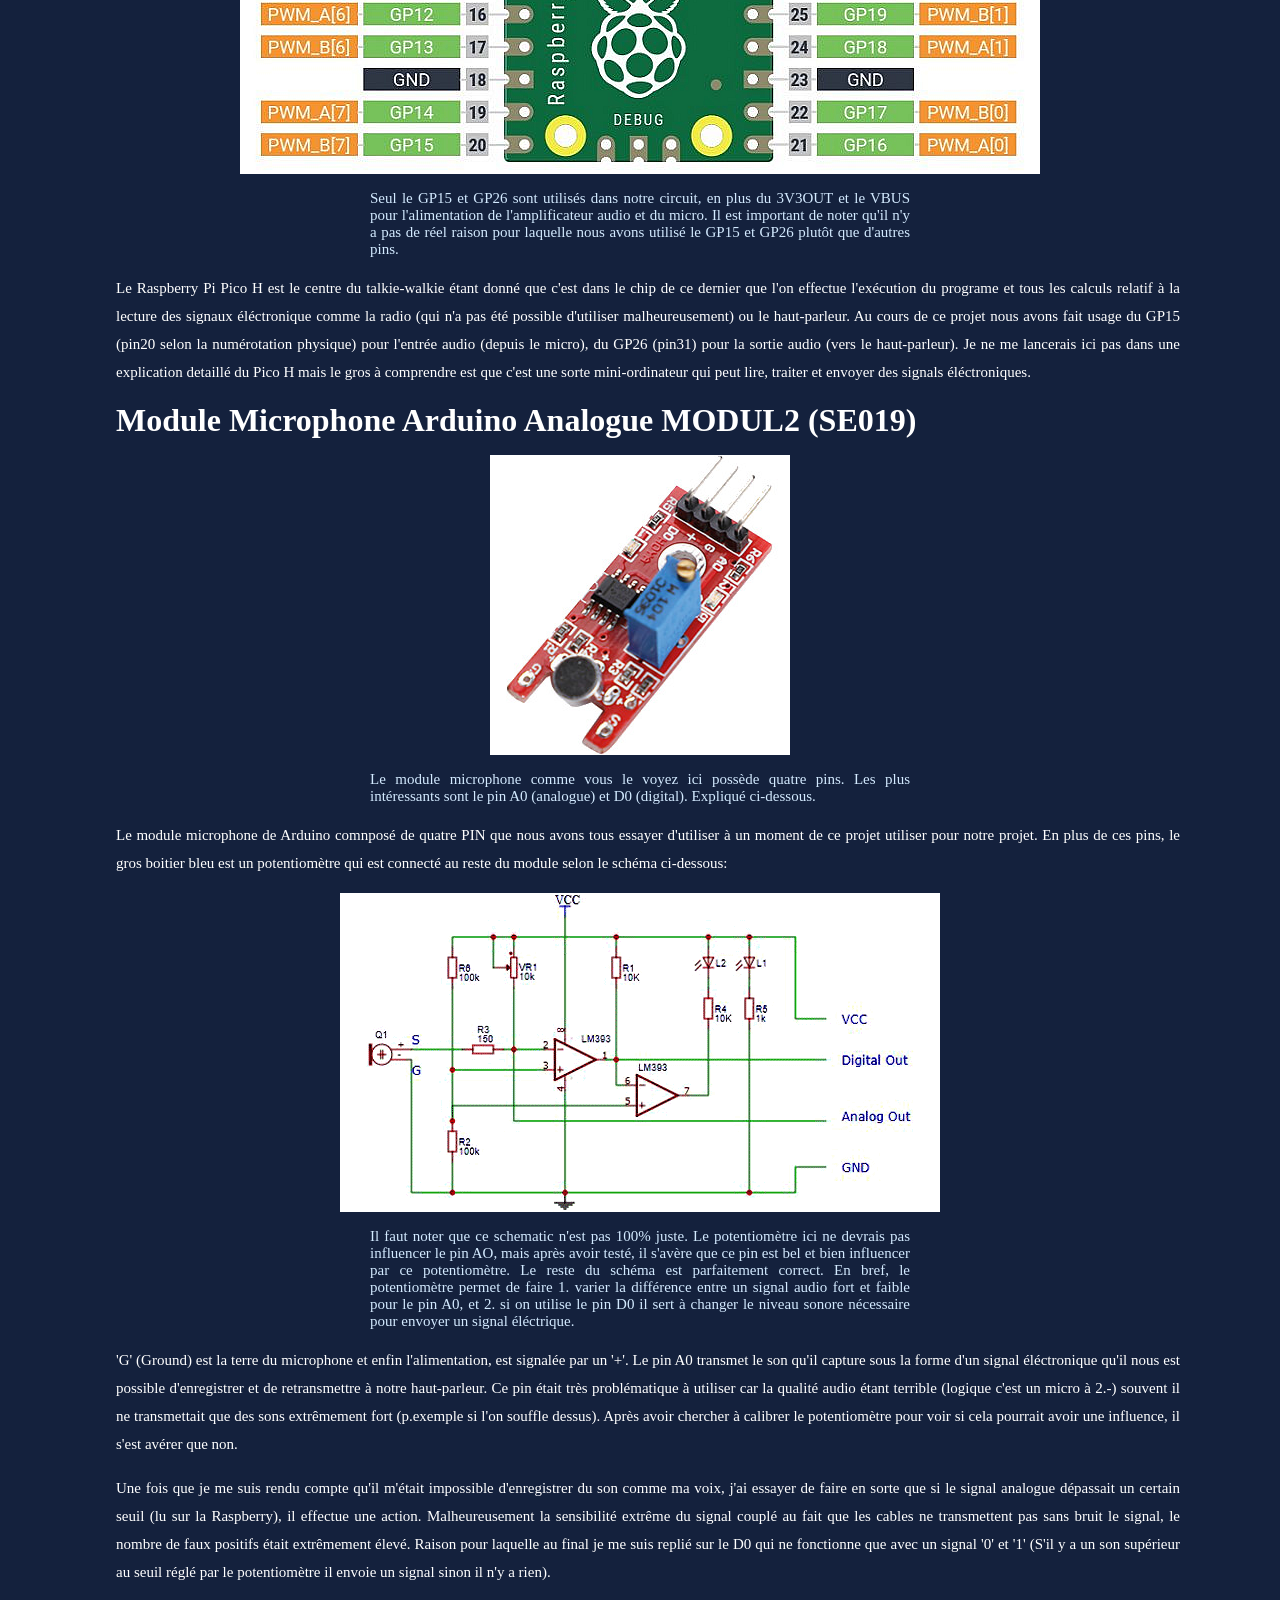
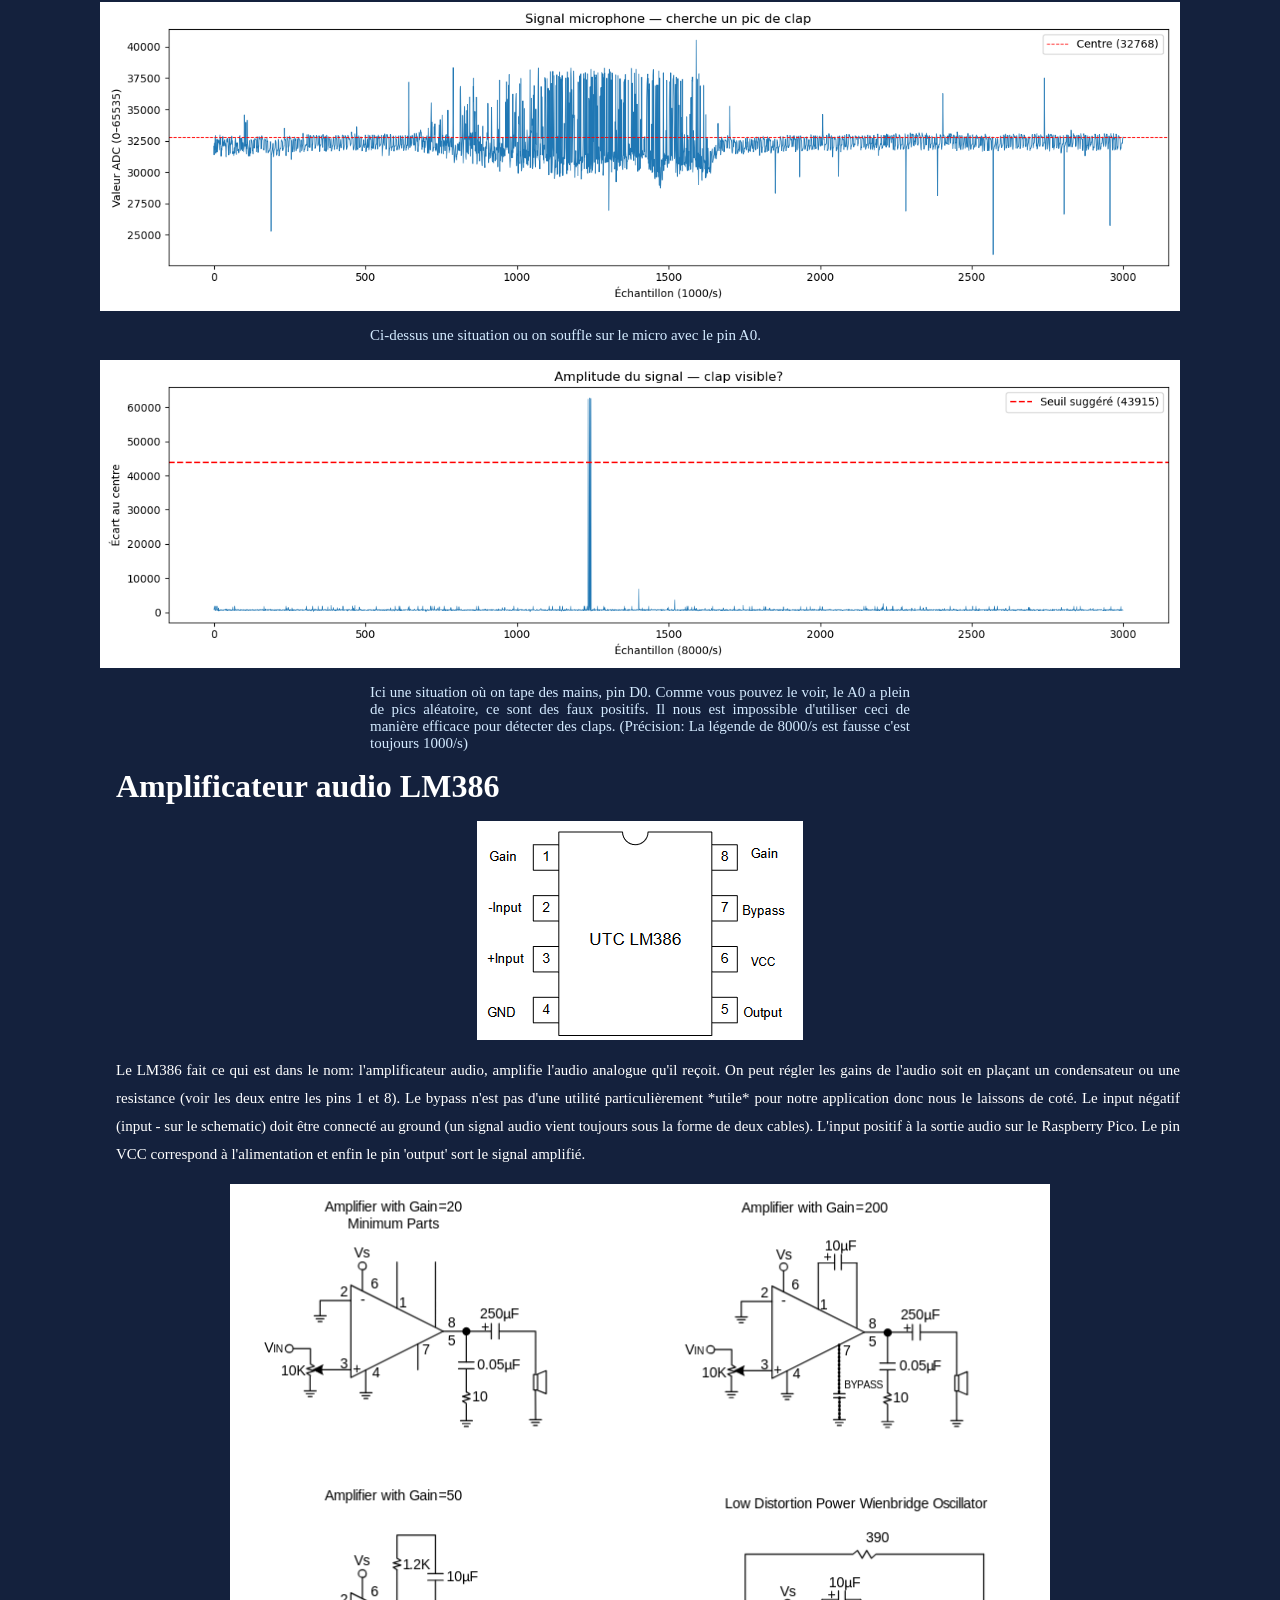
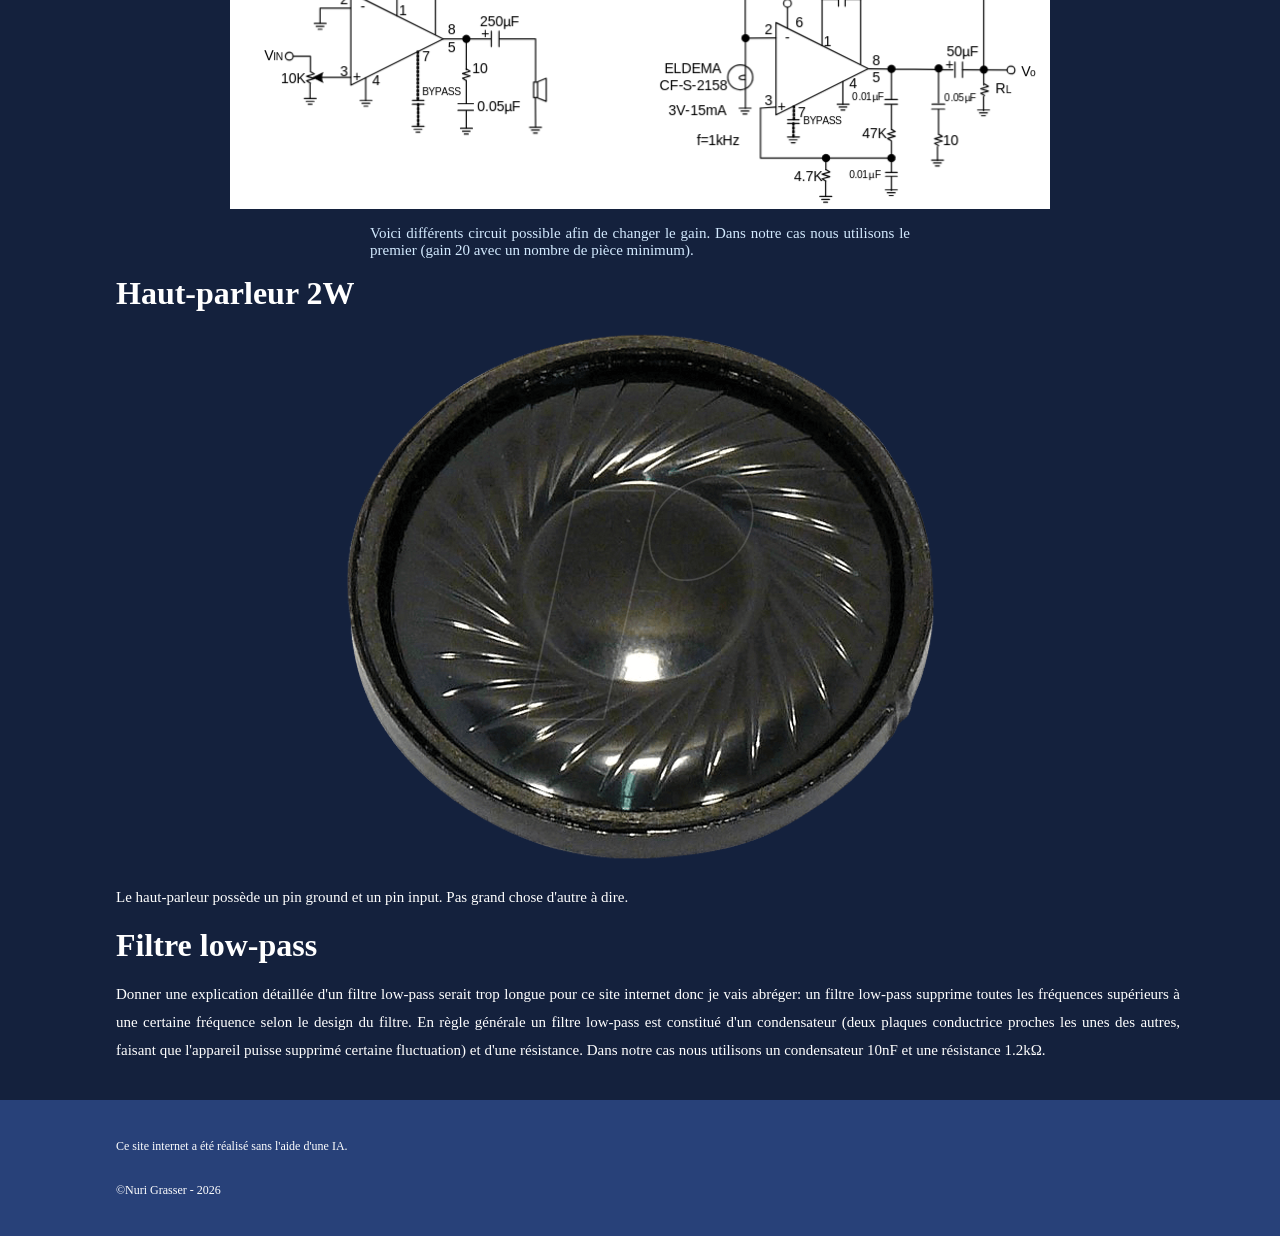
==== commit 3d21db23: "A continué la page Hardware" ====
--- a/Hardware/index.html
+++ b/Hardware/index.html
@@ -53,7 +53,7 @@
 
         <p class="comment">
           Ci-dessus vous trouvez le schéma simplifié du talkie-walkie. La batterie est connectée à un interupteur qui sera ignoré dans l'explication du circuit (parce-qu'il ne sert qu'à arrêter 
-          l'alimentation). Le reste du schéma sera expliqué plus bas sur la page.
+          l'alimentation). Le reste du schéma sera expliqué plus bas sur la page. L'objet violet avant le haut-parleur correspond à l'amplificateur audio.
         </p>
 
         <h2>Raspberry Pi Pico H</h2>
@@ -70,6 +70,8 @@
           pour la sortie audio (vers le haut-parleur). Je ne me lancerais ici pas dans une explication detaillé du Pico H mais le gros à comprendre est que c'est une sorte 
           mini-ordinateur qui peut lire, traiter et envoyer des signals éléctroniques.
         </p>
+
+
 
         <h2>Module Microphone Arduino Analogue MODUL2 (SE019)</h2>
         <img class="img" src="../img/micro.jpg">
@@ -112,14 +114,40 @@
           d'utiliser ceci de manière efficace pour détecter des claps. (Précision: La légende de 8000/s est fausse c'est toujours 1000/s)
         </p>
 
+
+
         <h2>Amplificateur audio LM386</h2>
-        <img class="img" src="../img/LM386.png"></img>
+        <img class="img" src="../img/LM386.png">
         <p>
           Le LM386 fait ce qui est dans le nom: l'amplificateur audio, amplifie l'audio analogue qu'il reçoit. On peut régler les gains de l'audio soit en plaçant un 
           condensateur ou une resistance (voir les deux entre les pins 1 et 8). Le bypass n'est pas d'une utilité particulièrement *utile* pour notre application donc nous 
-          le laissons de coté. Le input négatif (input - sur le schematic) doit être connecté au ground (un signal audio vient toujour sous la forme de deux cables). 
-          L'input positif à la sortie audio sur le Raspberry Pico.
+          le laissons de coté. Le input négatif (input - sur le schematic) doit être connecté au ground (un signal audio vient toujours sous la forme de deux cables). 
+          L'input positif à la sortie audio sur le Raspberry Pico. Le pin VCC correspond à l'alimentation et enfin le pin 'output' sort le signal amplifié.
         </p>
+
+        <img class="img" src="../img/schematic-lm386.png">
+
+        <p class="comment">
+          Voici différents circuit possible afin de changer le gain. Dans notre cas nous utilisons le premier (gain 20 avec un nombre de pièce minimum).
+        </p>
+
+        <h2>Haut-parleur 2W</h2>
+        <img class="img" src="../img/haut-parleur.png">
+
+        <p>
+          Le haut-parleur possède un pin ground et un pin input. Pas grand chose d'autre à dire.
+        </p>
+
+        <h2>Filtre low-pass</h2>
+
+        <p>
+          Donner une explication détaillée d'un filtre low-pass serait trop longue pour ce site internet donc je vais abréger: un filtre low-pass supprime toutes les fréquences 
+          supérieurs à une certaine fréquence selon le design du filtre. En règle générale un filtre low-pass est constitué d'un condensateur (deux plaques conductrice proches 
+          les unes des autres, faisant que l'appareil puisse supprimé certaine fluctuation) et d'une résistance. Dans notre cas nous utilisons un condensateur 10nF et une 
+          résistance 1.2kΩ.
+        </p>
+        
+
       </div>
 
 
@@ -130,7 +158,7 @@
 
     <div class="footer-wrap">
       <p>
-        Ce site internet a été effecté sans l'aide d'une IA.
+        Ce site internet a été réalisé sans l'aide d'une IA.
       </p>
       
       <p>
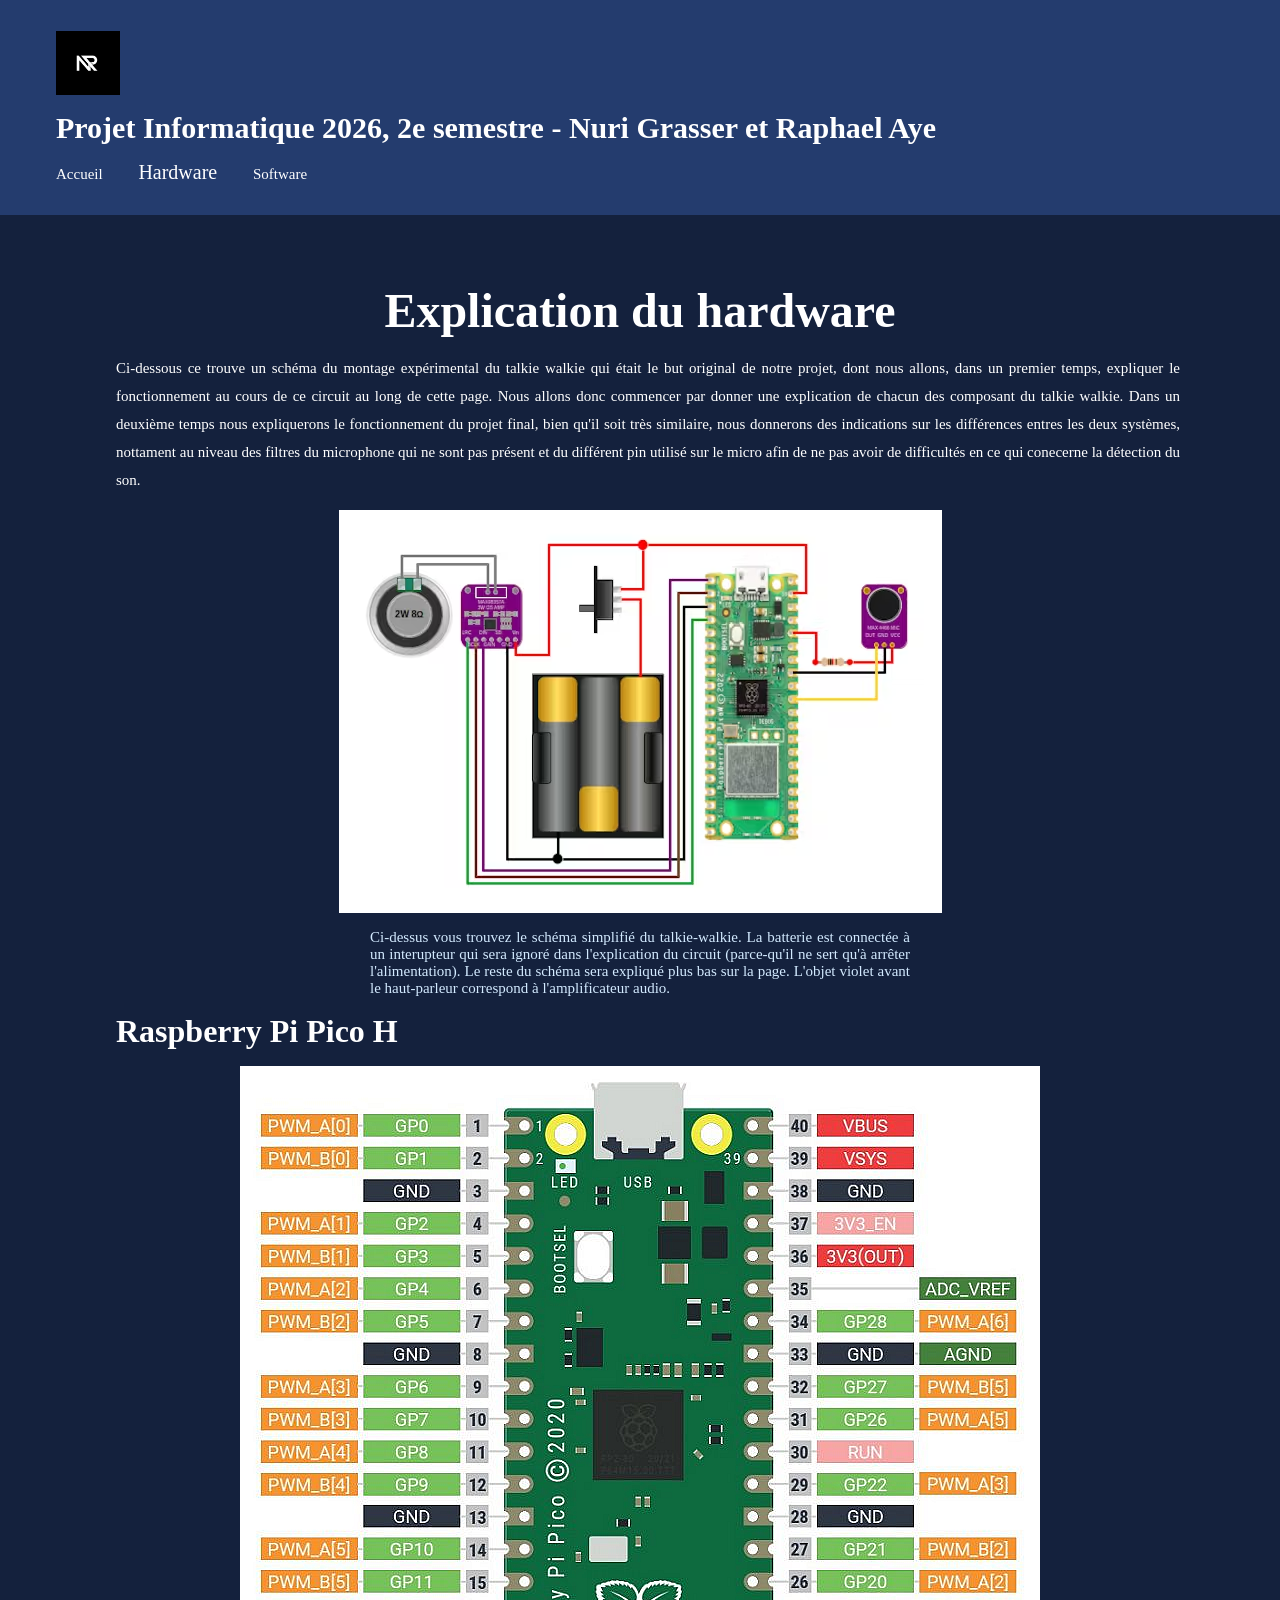
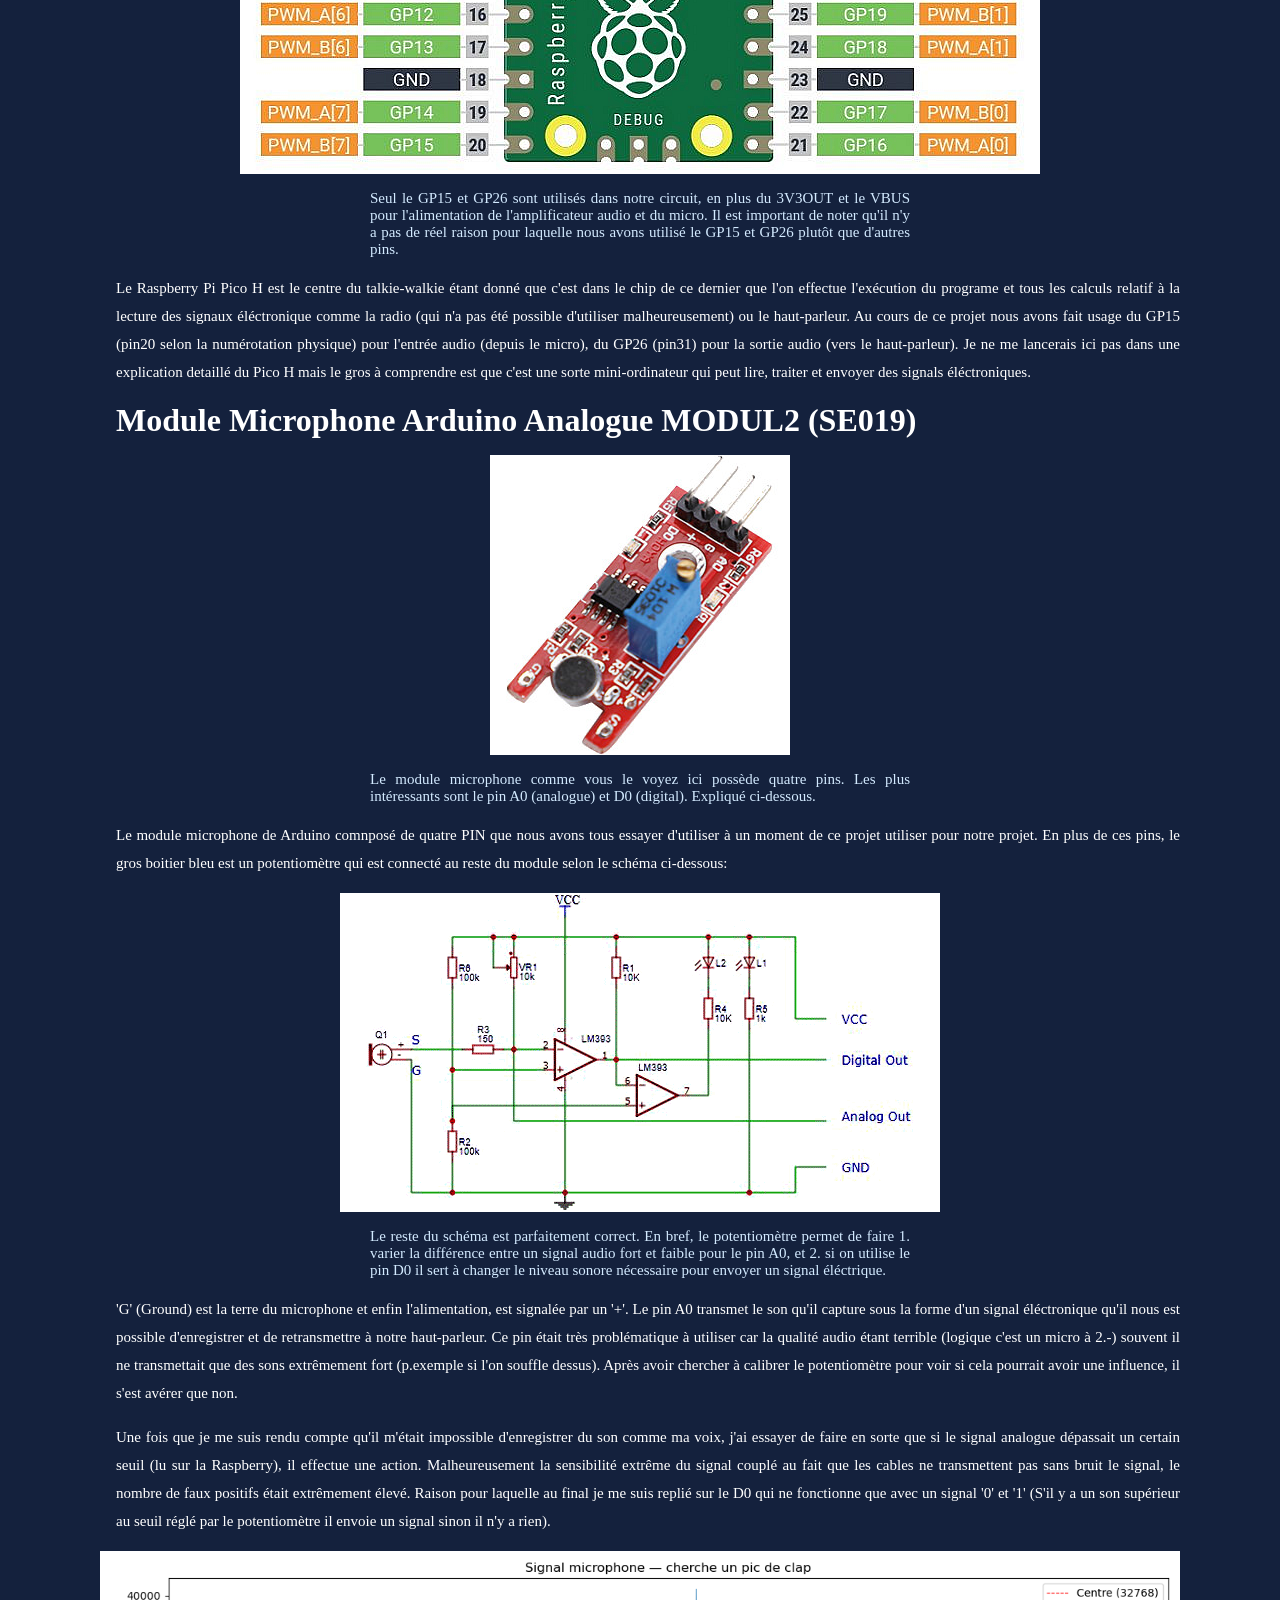
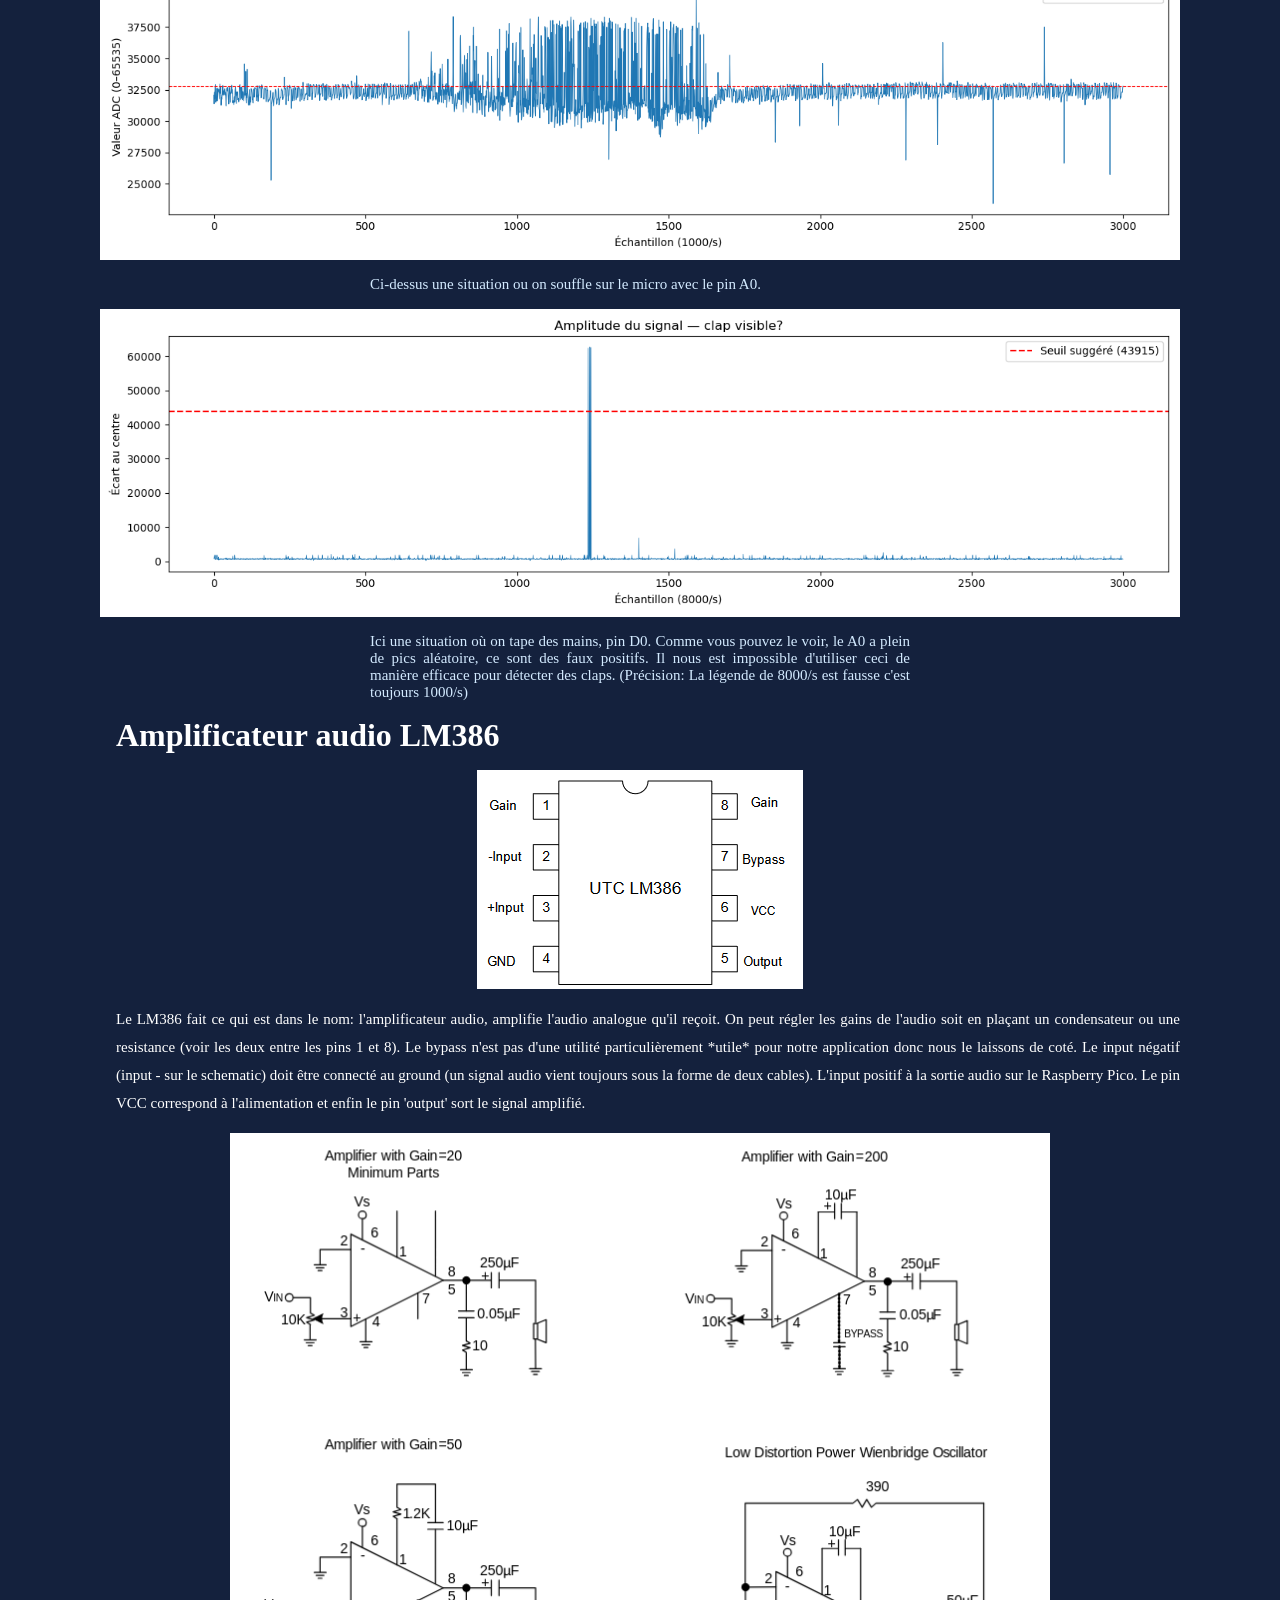
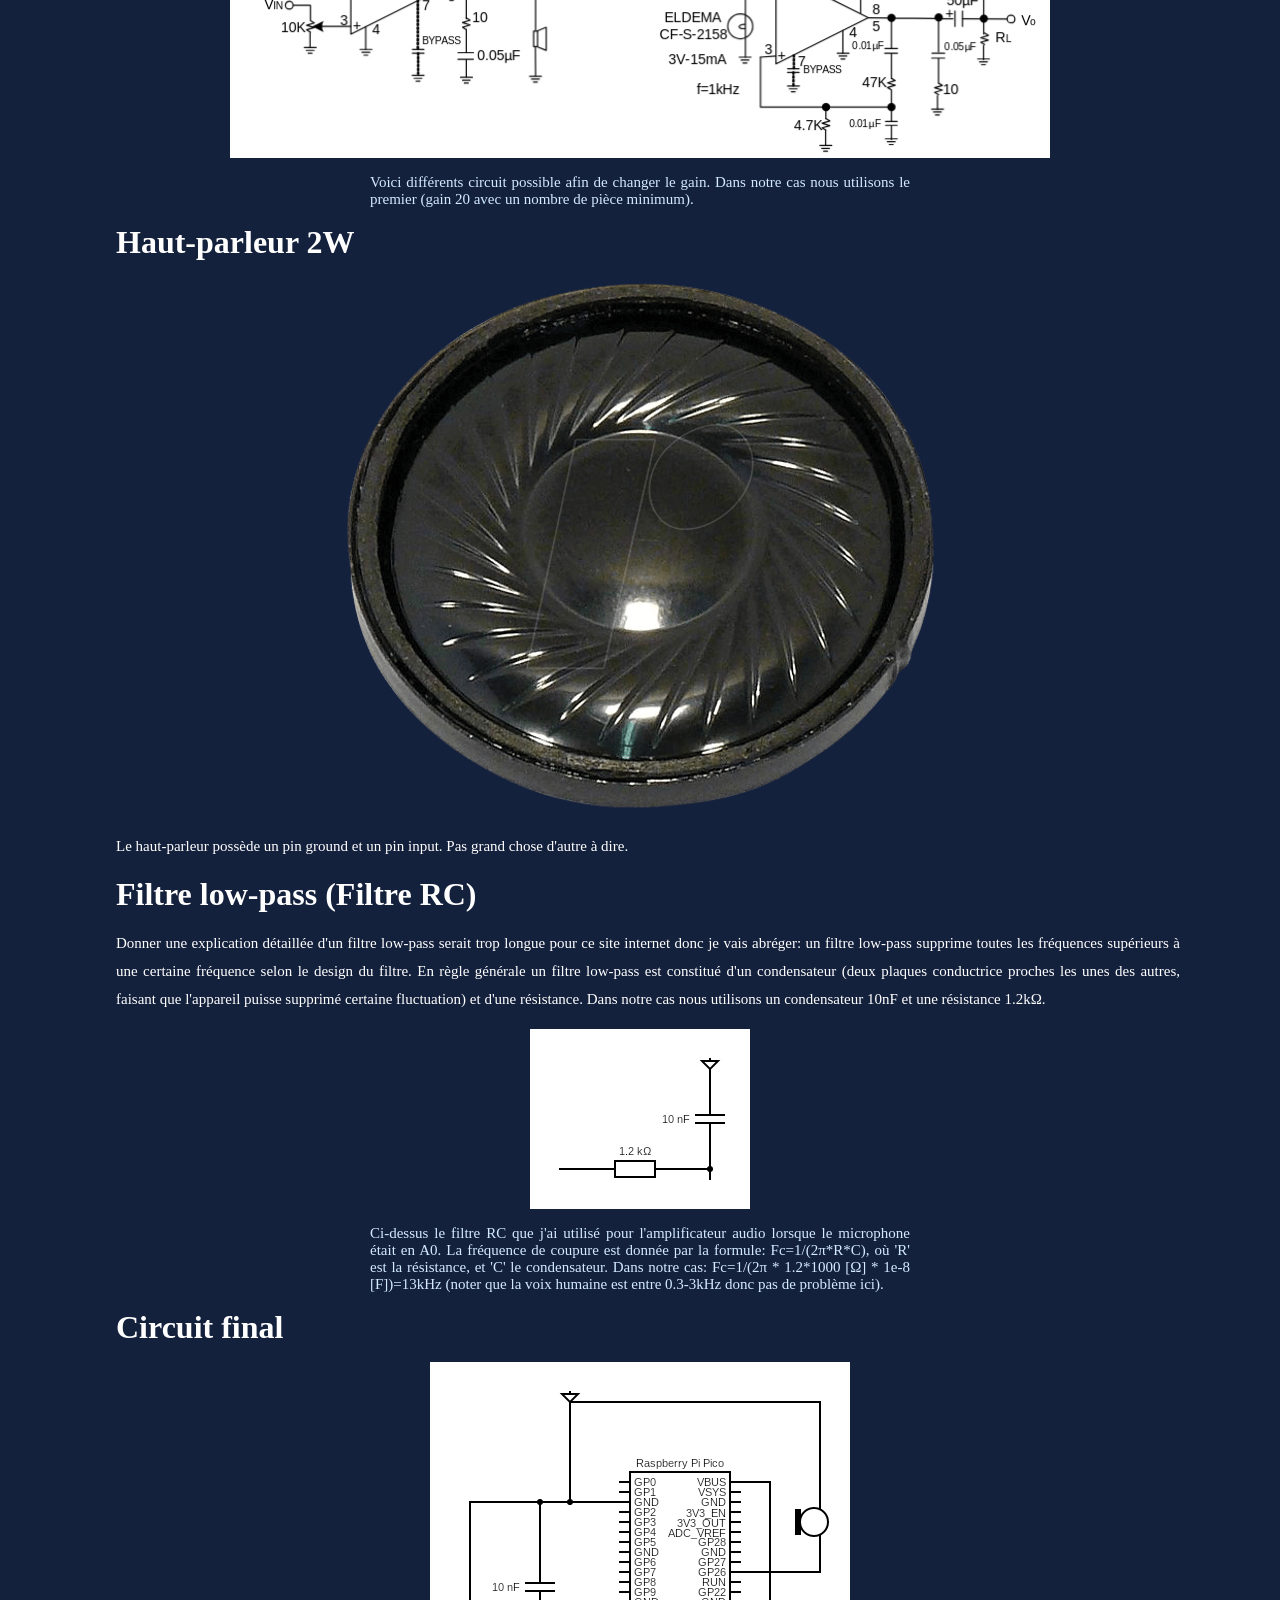
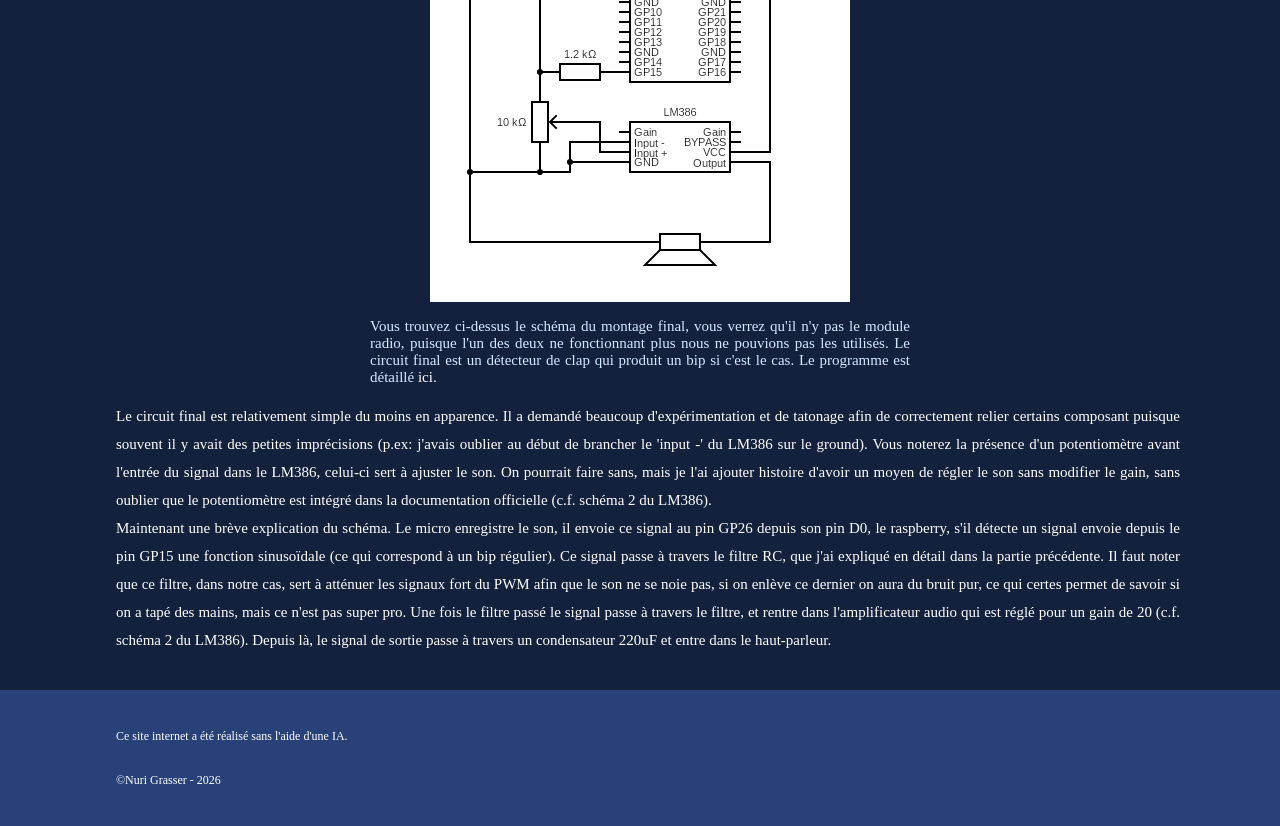
==== commit 88a202d8: "A ajouter le code du calpbip et a continuer, voir presque fini la description Hardware" ====
--- a/Hardware/index.html
+++ b/Hardware/index.html
@@ -84,10 +84,9 @@
         </p>
 
         <img class="img" src="../img/micro-module-schematic.png">
-        <p class="comment">
-          Il faut noter que ce schematic n'est pas 100% juste. Le potentiomètre ici ne devrais pas influencer le pin AO, mais après avoir testé, il s'avère que ce pin est 
-          bel et bien influencer par ce potentiomètre. Le reste du schéma est parfaitement correct. En bref, le potentiomètre permet de faire 1. varier la différence entre 
-          un signal audio fort et faible pour le pin A0, et 2. si on utilise le pin D0 il sert à changer le niveau sonore nécessaire pour envoyer un signal éléctrique.
+        <p class="comment">          
+          Le reste du schéma est parfaitement correct. En bref, le potentiomètre permet de faire 1. varier la différence entre un signal audio fort 
+          et faible pour le pin A0, et 2. si on utilise le pin D0 il sert à changer le niveau sonore nécessaire pour envoyer un signal éléctrique.
         </p>
 
         <p>
@@ -138,8 +137,9 @@
           Le haut-parleur possède un pin ground et un pin input. Pas grand chose d'autre à dire.
         </p>
 
-        <h2>Filtre low-pass</h2>
-
+
+
+        <h2>Filtre low-pass (Filtre RC)</h2>
         <p>
           Donner une explication détaillée d'un filtre low-pass serait trop longue pour ce site internet donc je vais abréger: un filtre low-pass supprime toutes les fréquences 
           supérieurs à une certaine fréquence selon le design du filtre. En règle générale un filtre low-pass est constitué d'un condensateur (deux plaques conductrice proches 
@@ -147,6 +147,36 @@
           résistance 1.2kΩ.
         </p>
         
+        <img class="img" src="../img/filtre-low-pass.png">
+        <p class="comment">
+          Ci-dessus le filtre RC que j'ai utilisé pour l'amplificateur audio lorsque le microphone était en A0. La fréquence de coupure est donnée par la formule: Fc=1/(2π*R*C), où 'R' est la 
+          résistance, et 'C' le condensateur. Dans notre cas: Fc=1/(2π * 1.2*1000 [Ω] * 1e-8 [F])=13kHz (noter que la voix humaine est entre 0.3-3kHz donc pas de problème ici).
+        </p>
+
+
+
+
+        <h2>Circuit final</h2>
+        <img class="img" src="../img/circuit-final.png">
+        <p class="comment">
+          Vous trouvez ci-dessus le schéma du montage final, vous verrez qu'il n'y pas le module radio, puisque l'un des deux ne fonctionnant plus nous ne pouvions 
+          pas les utilisés. Le circuit final est un détecteur de clap qui produit un bip si c'est le cas. Le programme est détaillé <a class="link" href="../Software/">ici</a>.
+        </p>
+
+        <p>
+          Le circuit final est relativement simple du moins en apparence. Il a demandé beaucoup d'expérimentation et de tatonage afin de correctement relier certains 
+          composant puisque souvent il y avait des petites imprécisions (p.ex: j'avais oublier au début de brancher le 'input -' du LM386 sur le ground). Vous noterez la 
+          présence d'un potentiomètre avant l'entrée du signal dans le LM386, celui-ci sert à ajuster le son. On pourrait faire sans, mais je l'ai ajouter histoire d'avoir 
+          un moyen de régler le son sans modifier le gain, sans oublier que le potentiomètre est intégré dans la documentation officielle (c.f. schéma 2 du LM386).
+          <br/>
+          Maintenant une brève explication du schéma. Le micro enregistre le son, il envoie ce signal au pin GP26 depuis son pin D0, le raspberry, s'il détecte un signal 
+          envoie depuis le pin GP15 une fonction sinusoïdale (ce qui correspond à un bip régulier). Ce signal passe à travers le filtre RC, que j'ai expliqué en détail 
+          dans la partie précédente. Il faut noter que ce filtre, dans notre cas, sert à atténuer les signaux fort du PWM afin que le son ne se noie pas, si on enlève ce 
+          dernier on aura du bruit pur, ce qui certes permet de savoir si on a tapé des mains, mais ce n'est pas super pro. Une fois le filtre passé le signal passe à 
+          travers le filtre, et rentre dans l'amplificateur audio qui est réglé pour un gain de 20 (c.f. schéma 2 du LM386). Depuis là, le signal de sortie passe à travers 
+          un condensateur 220uF et entre dans le haut-parleur.
+        </p>
+
 
       </div>
 
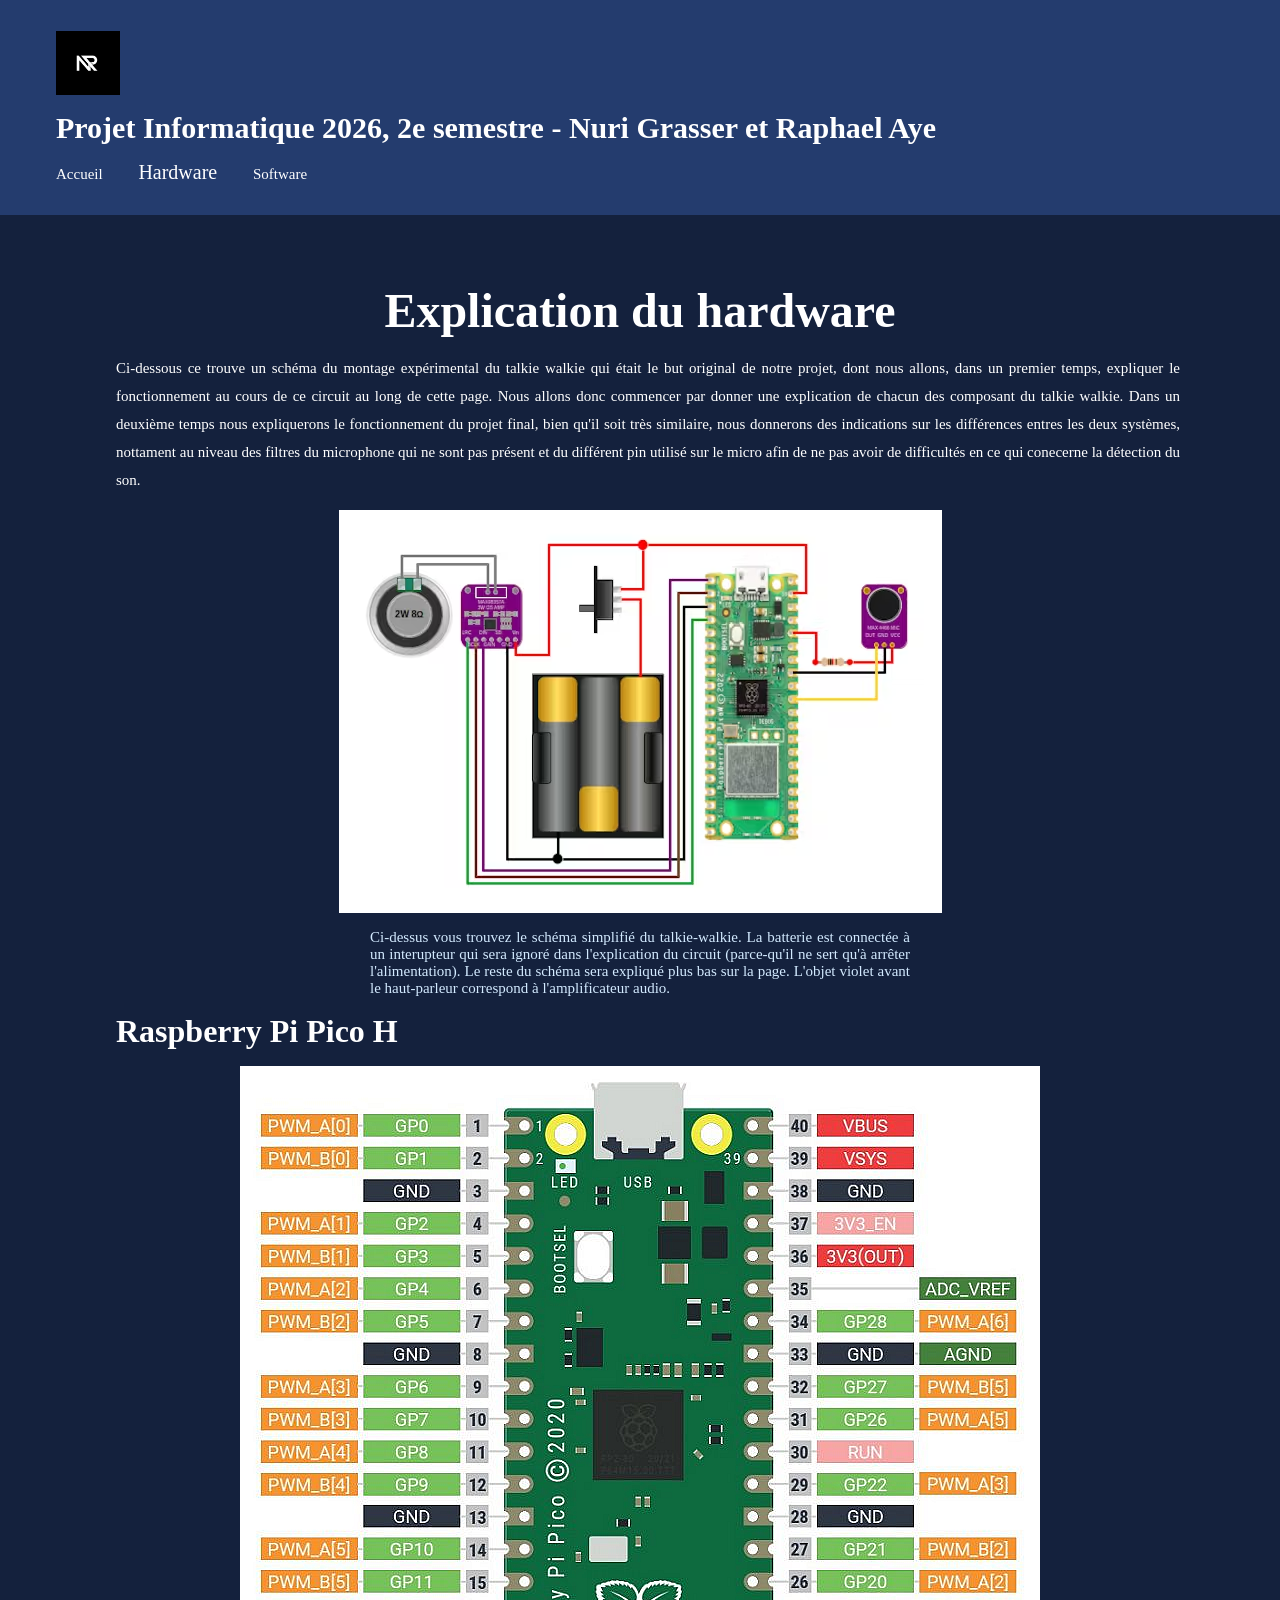
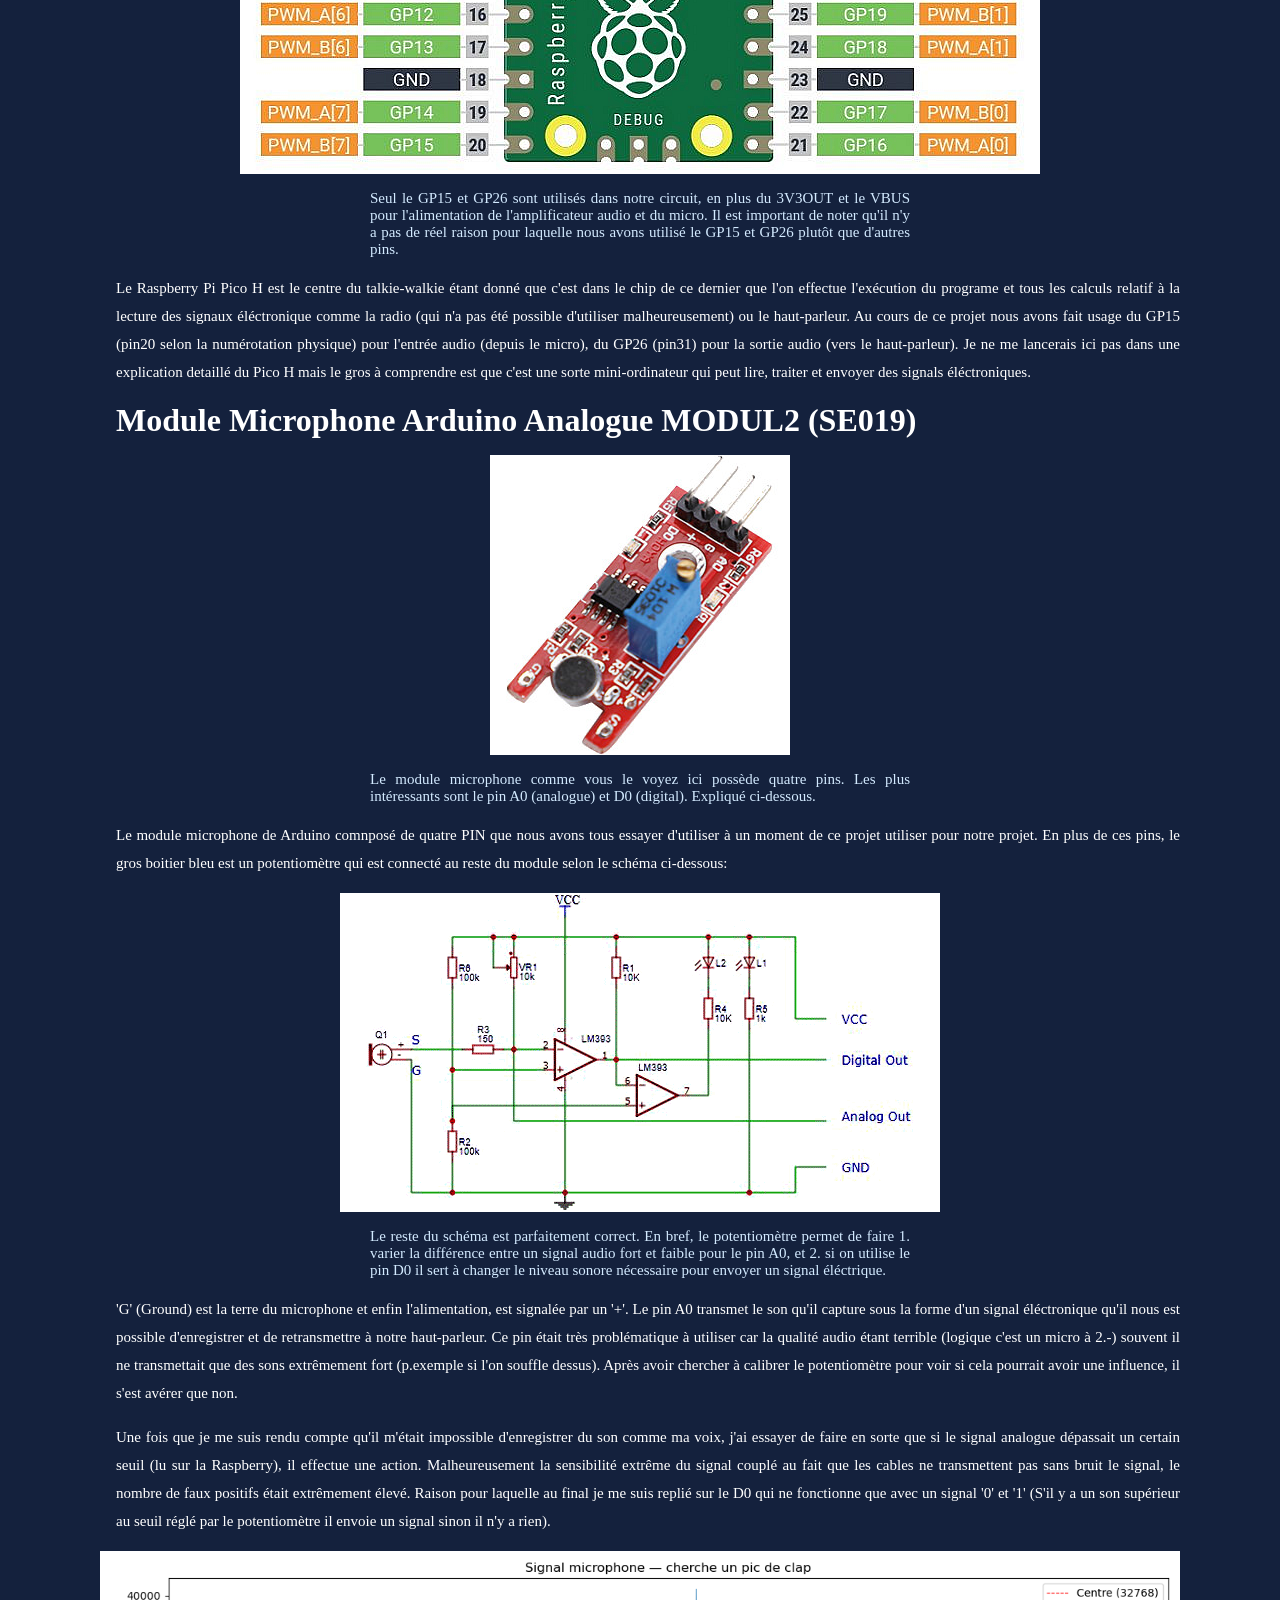
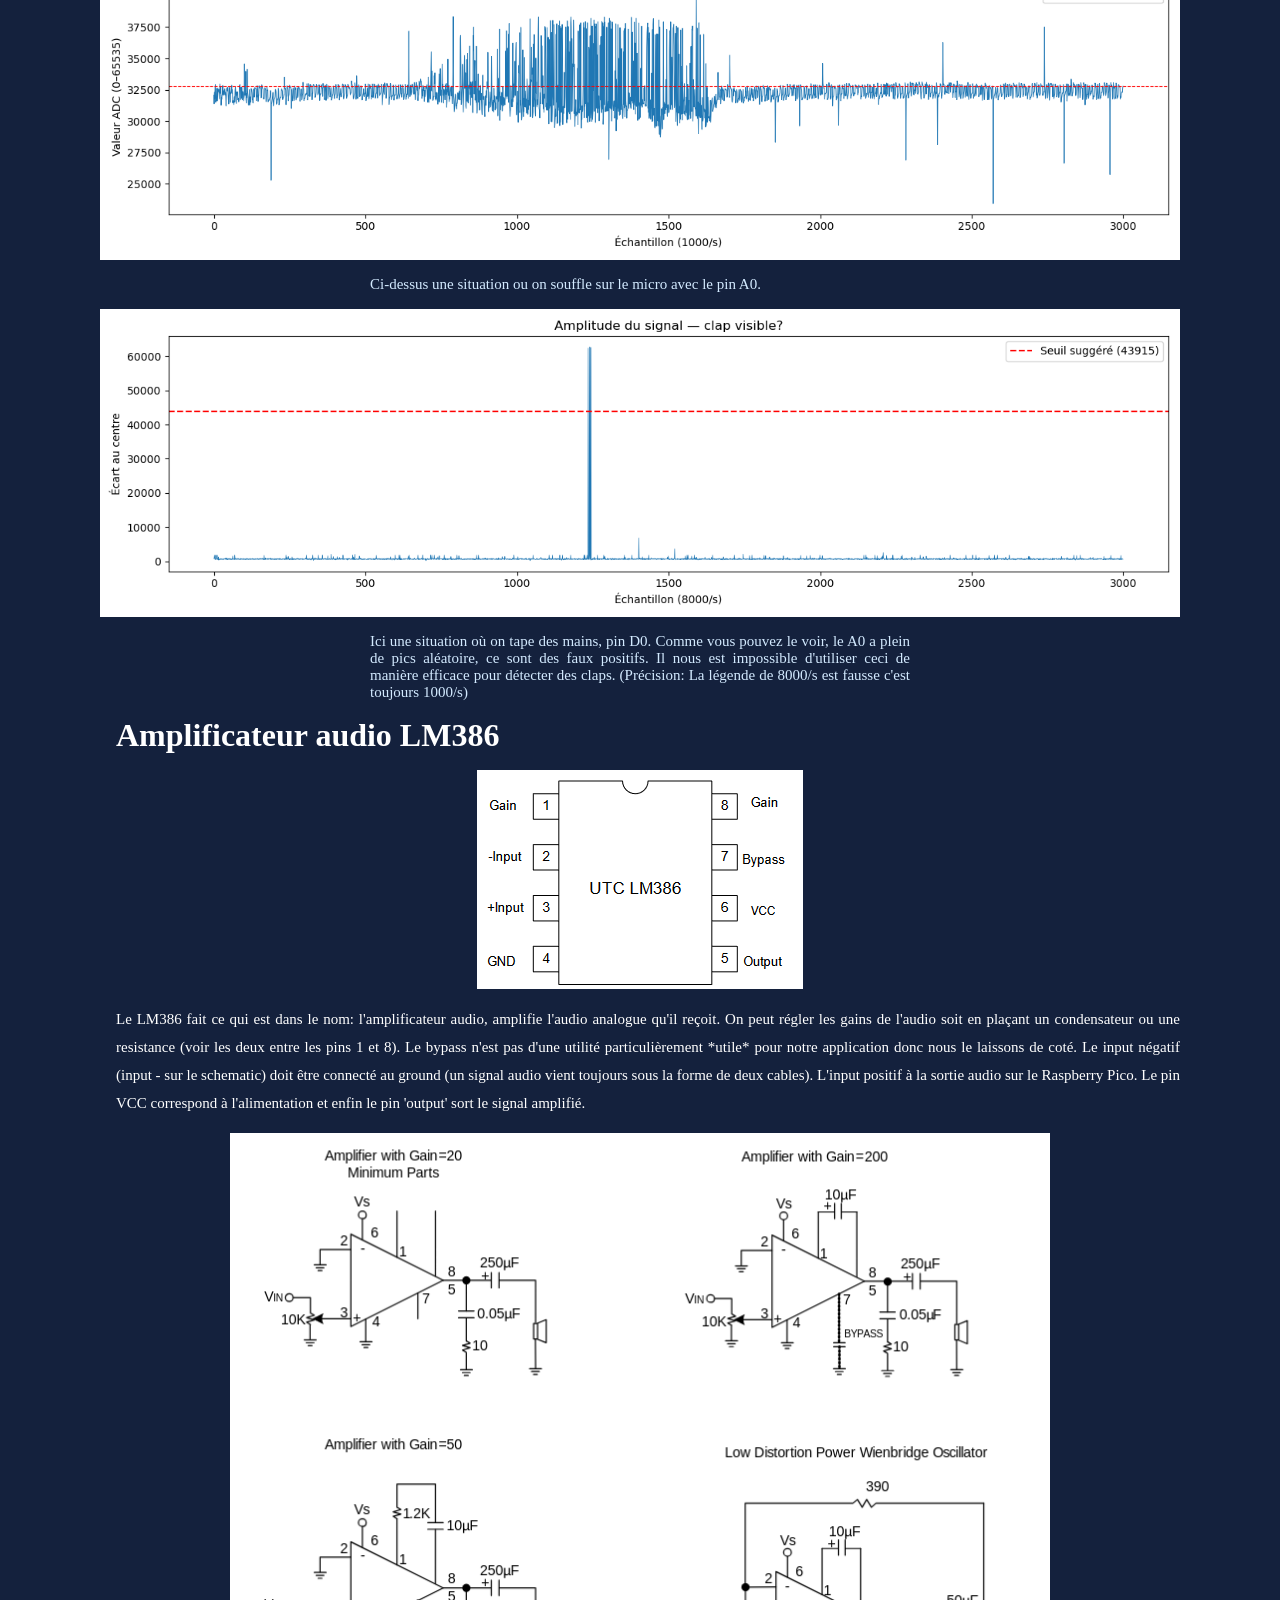
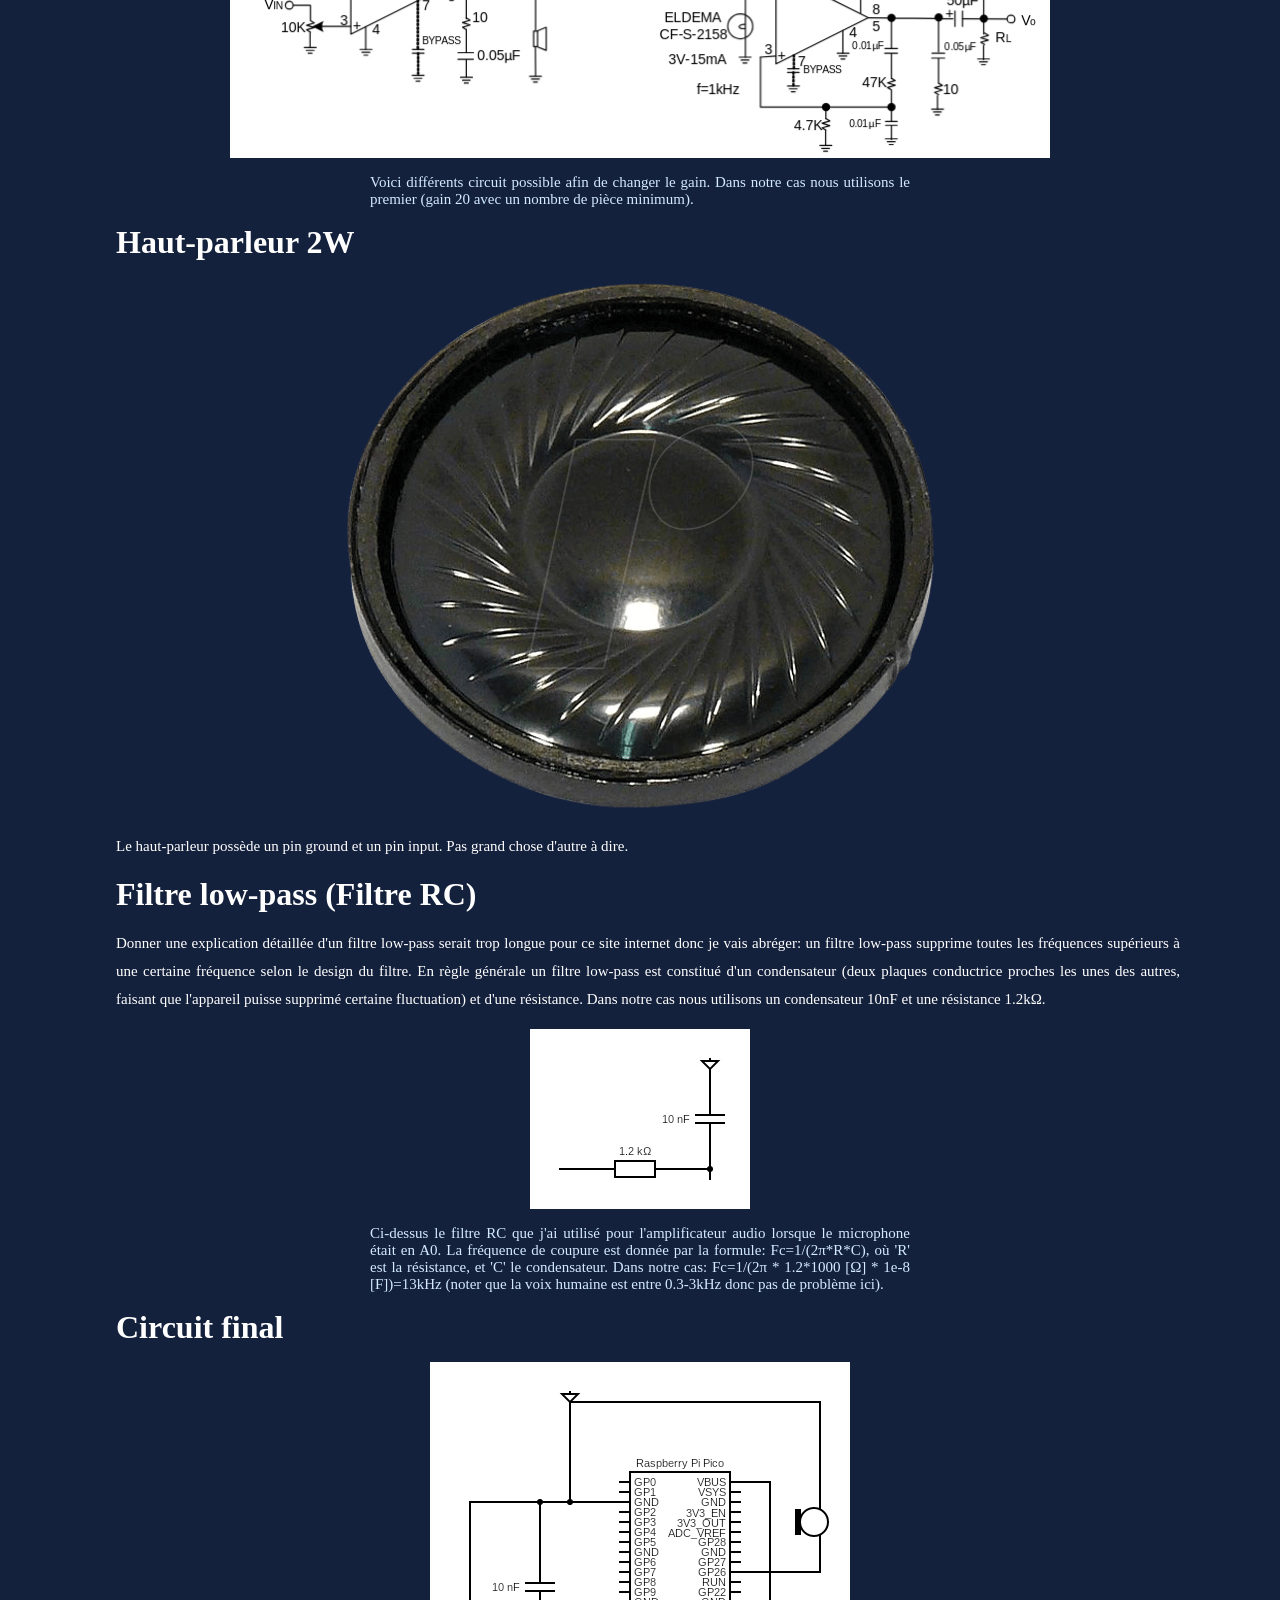
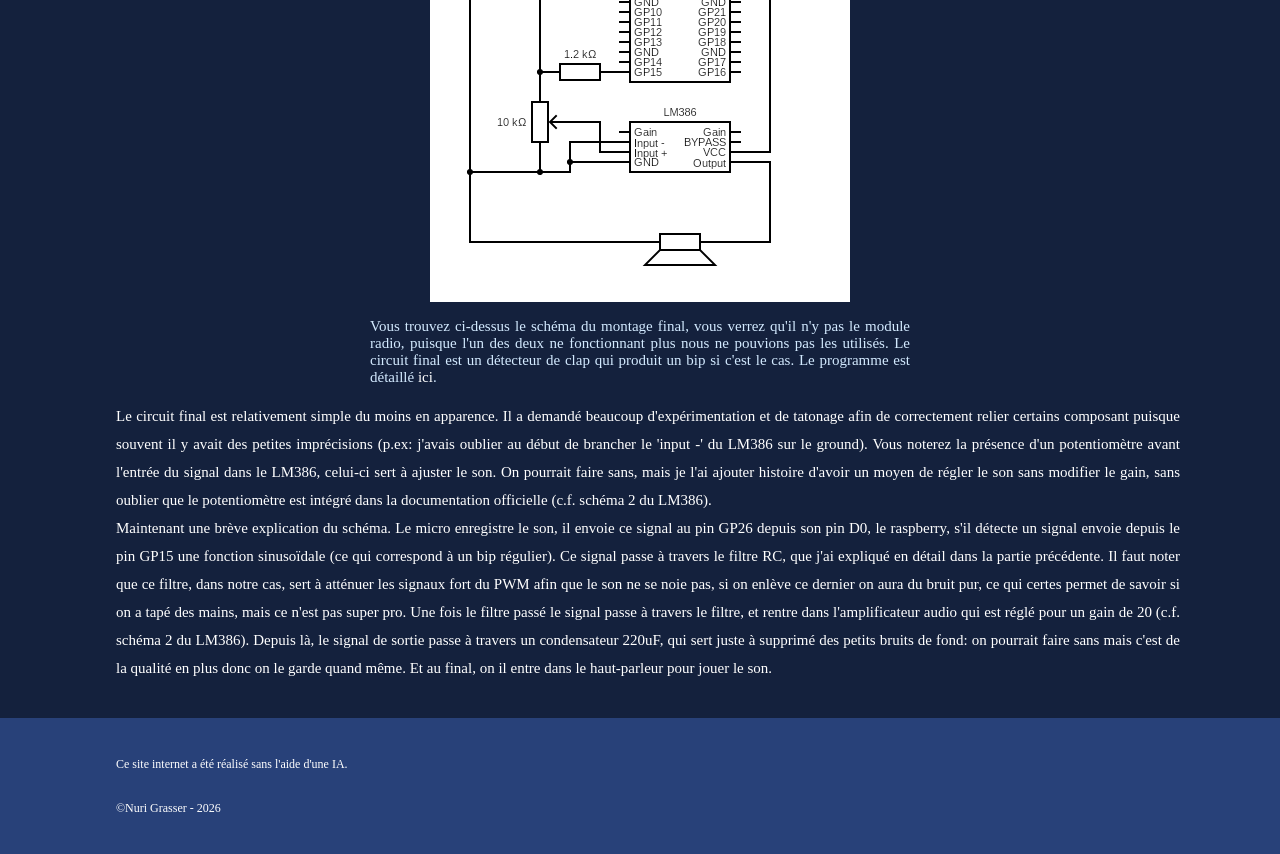
==== commit 9e2895c6: "A fini l'explication hardware" ====
--- a/Hardware/index.html
+++ b/Hardware/index.html
@@ -174,7 +174,8 @@
           dans la partie précédente. Il faut noter que ce filtre, dans notre cas, sert à atténuer les signaux fort du PWM afin que le son ne se noie pas, si on enlève ce 
           dernier on aura du bruit pur, ce qui certes permet de savoir si on a tapé des mains, mais ce n'est pas super pro. Une fois le filtre passé le signal passe à 
           travers le filtre, et rentre dans l'amplificateur audio qui est réglé pour un gain de 20 (c.f. schéma 2 du LM386). Depuis là, le signal de sortie passe à travers 
-          un condensateur 220uF et entre dans le haut-parleur.
+          un condensateur 220uF, qui sert juste à supprimé des petits bruits de fond: on pourrait faire sans mais c'est de la qualité en plus donc 
+          on le garde quand même. Et au final, on il entre dans le haut-parleur pour jouer le son.
         </p>
 
 
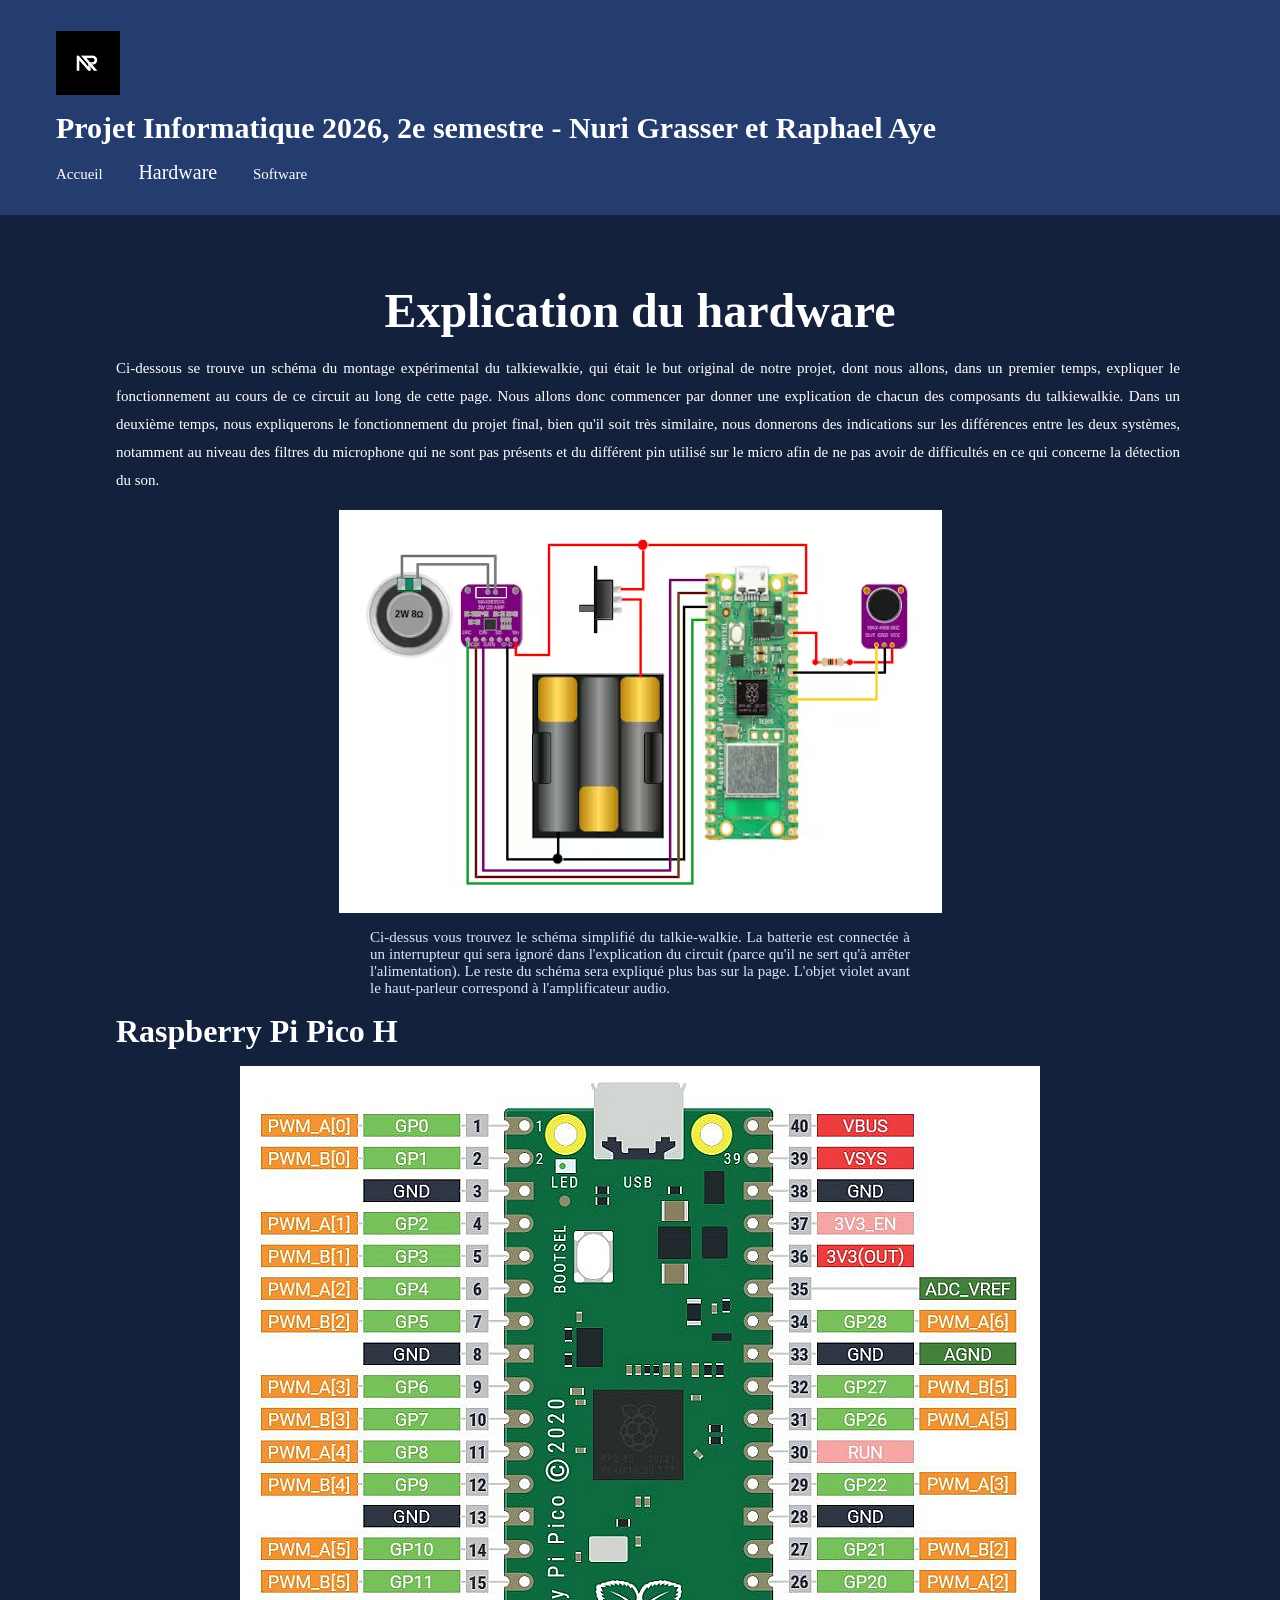
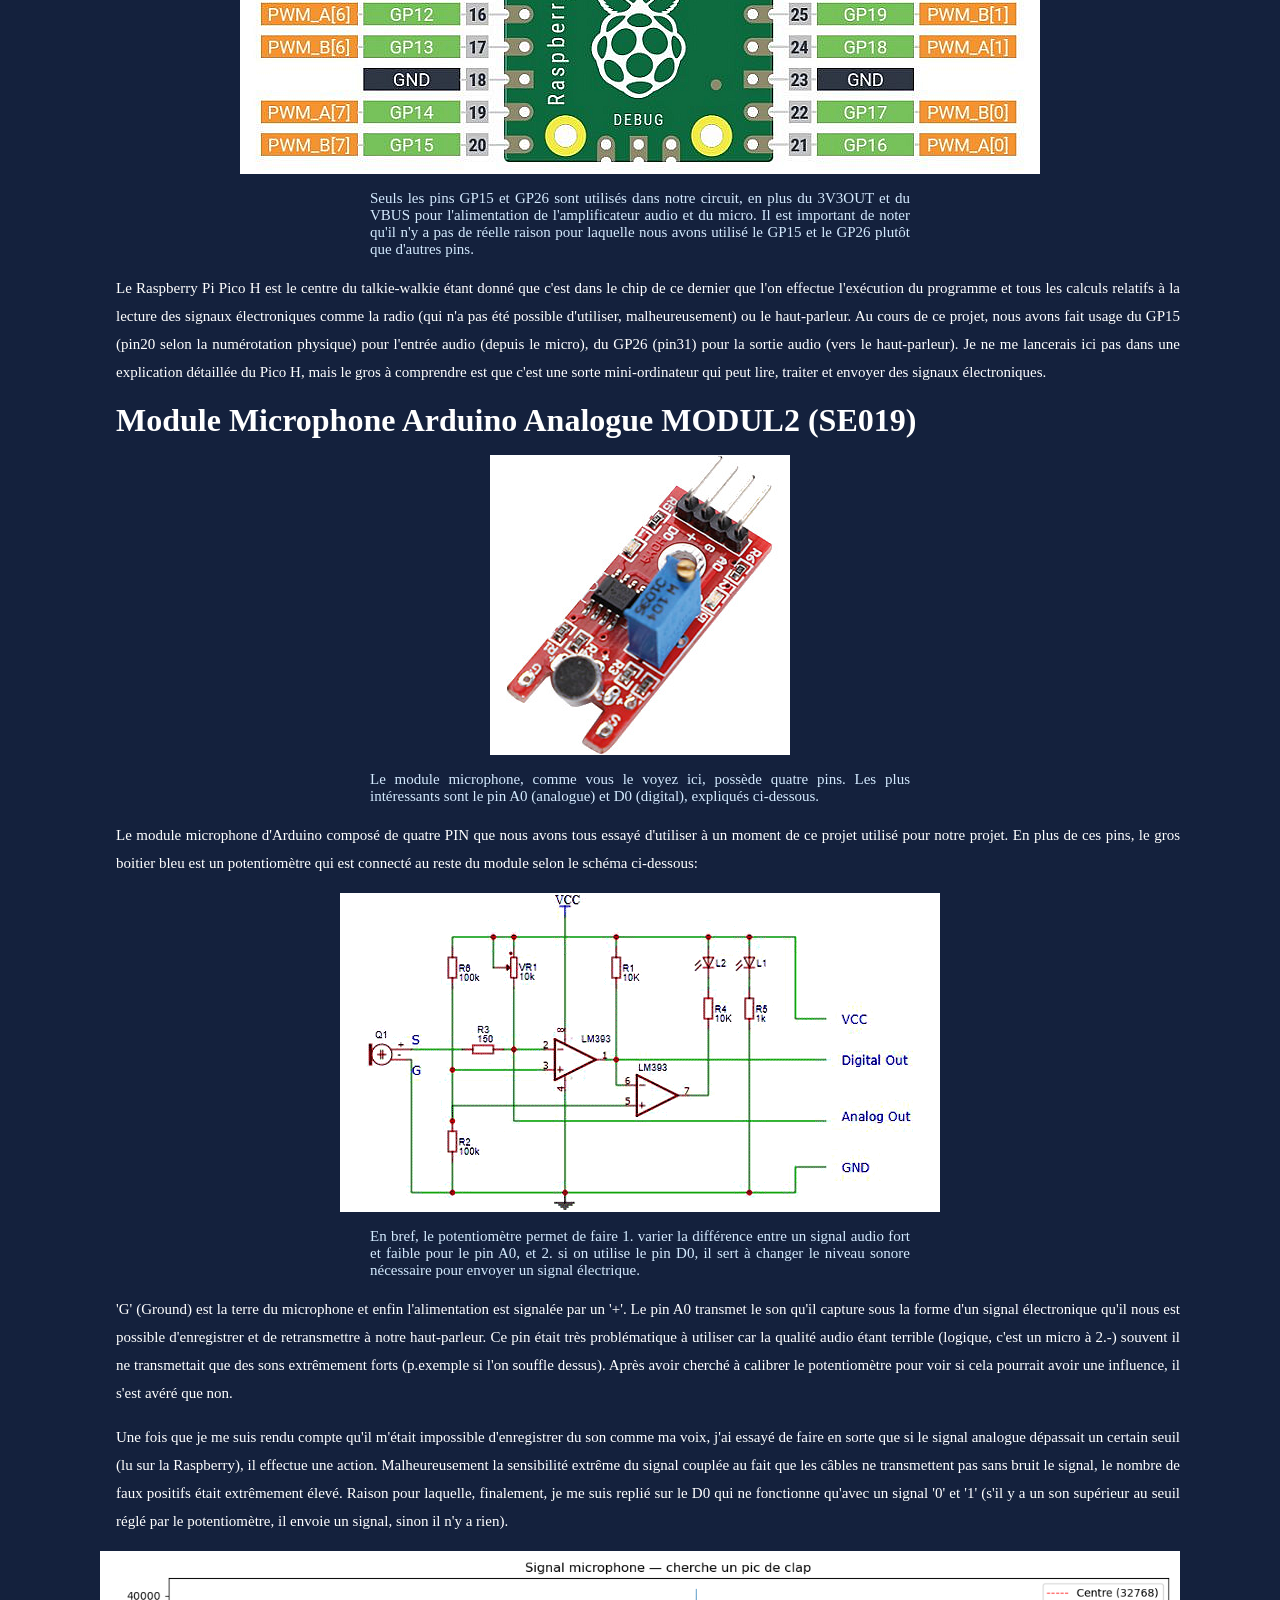
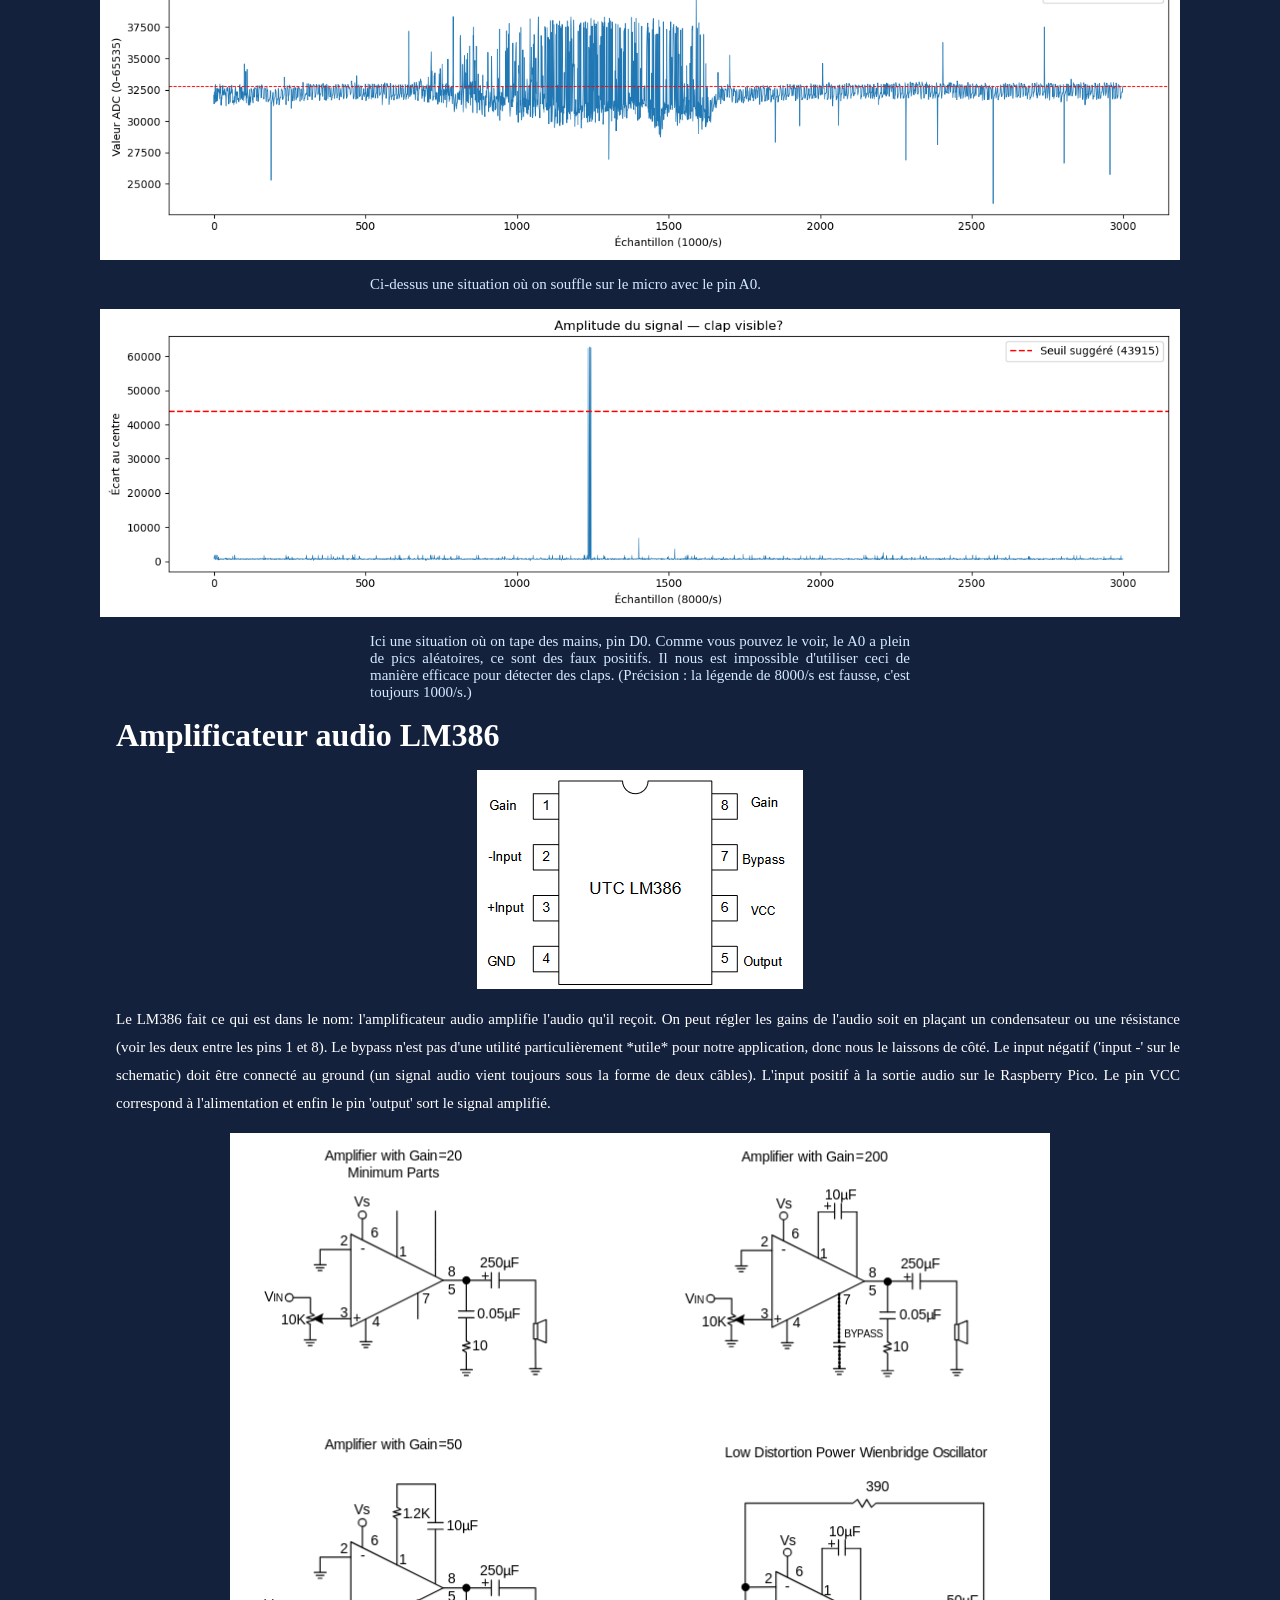
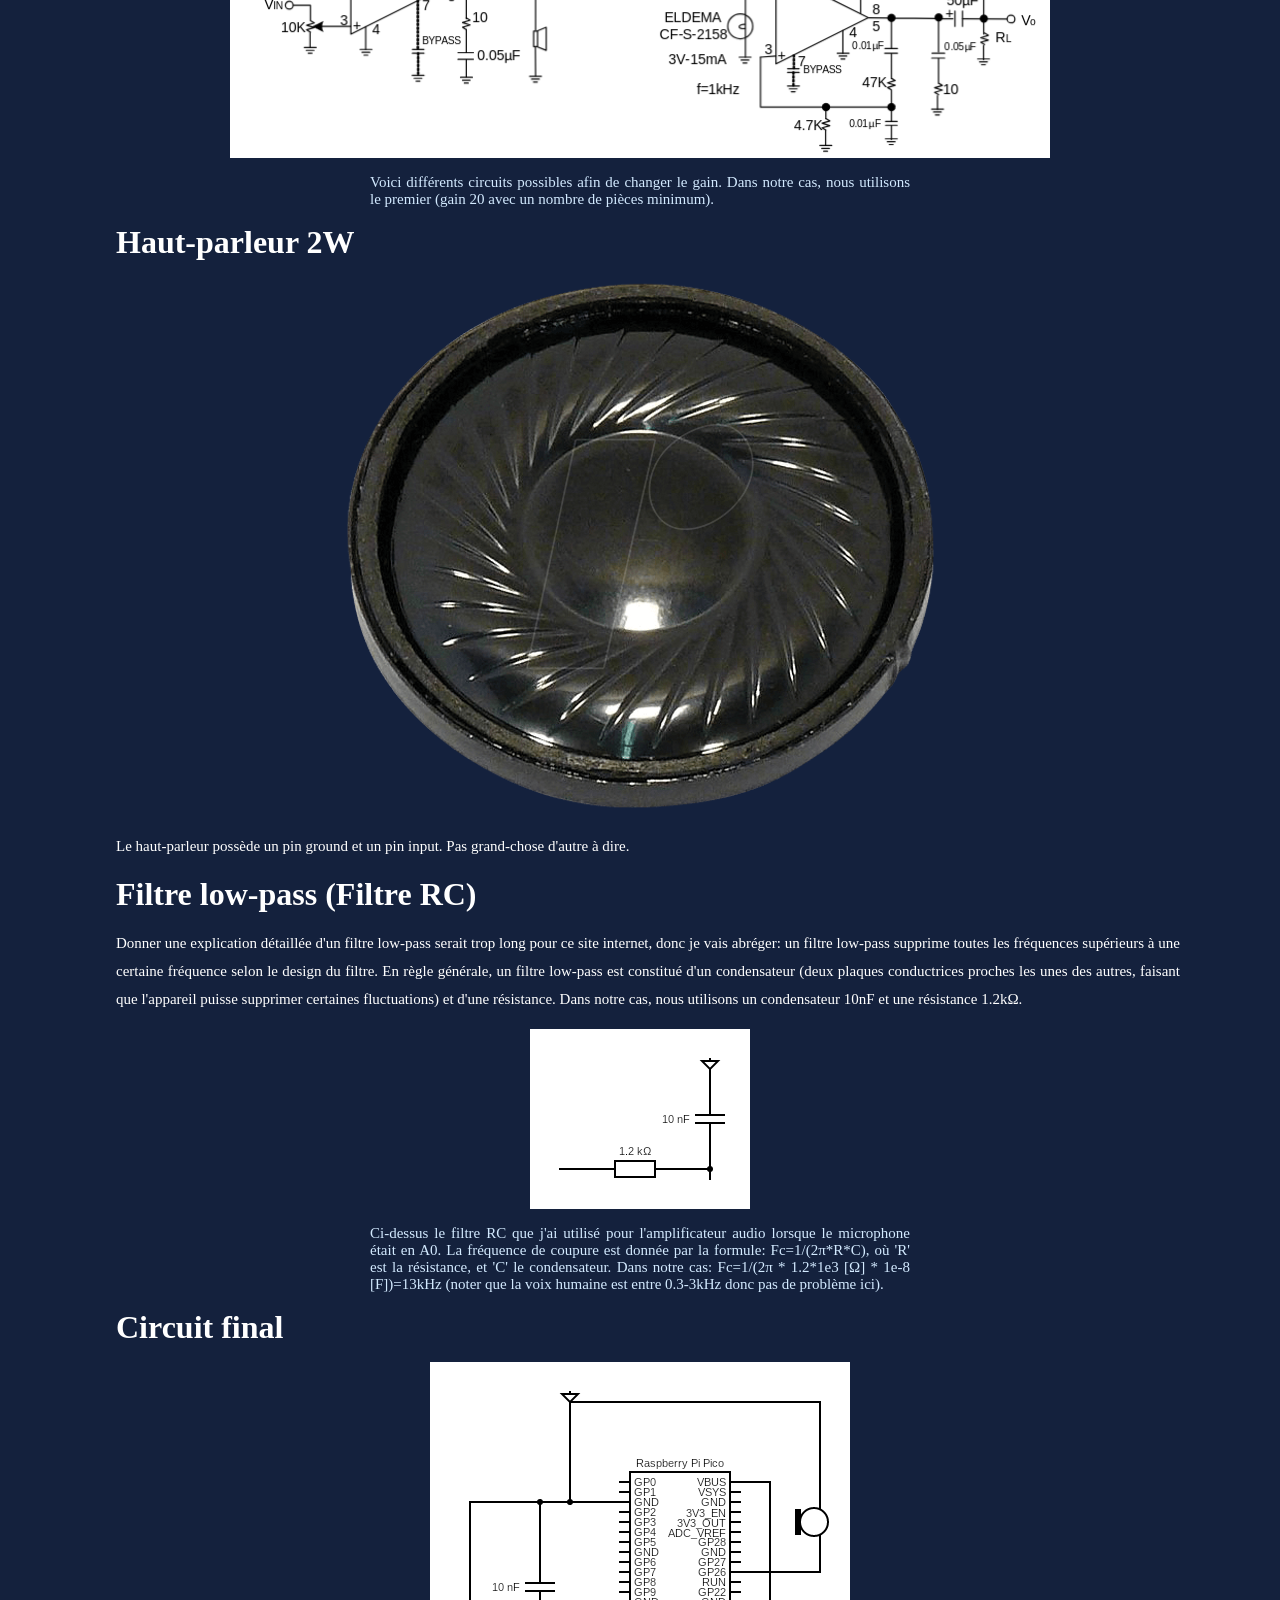
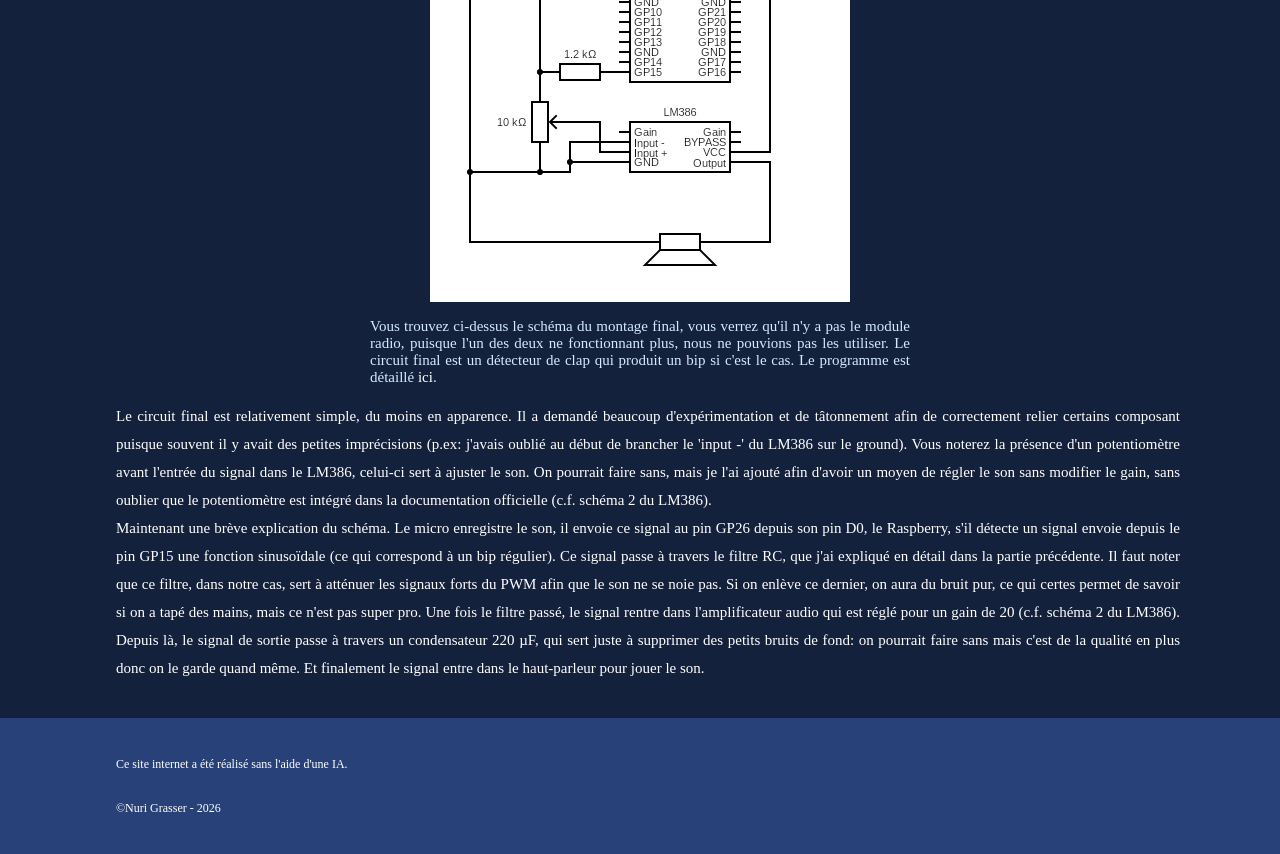
==== commit 34b55ba9: "A vérifié les fautes d'ortographes" ====
--- a/Hardware/index.html
+++ b/Hardware/index.html
@@ -42,33 +42,33 @@
 
         <h1>Explication du hardware</h1>
         <p>
-          Ci-dessous ce trouve un schéma du montage expérimental du talkie walkie qui était le but original de notre projet, 
-          dont nous allons, dans un premier temps, expliquer le fonctionnement au cours de ce circuit au long de cette page. Nous allons donc commencer par donner une explication de chacun des composant du talkie walkie. 
-          Dans un deuxième temps nous expliquerons le fonctionnement du projet final, bien qu'il soit très similaire, nous donnerons des indications sur les différences entres les deux systèmes, 
-          nottament au niveau des filtres du microphone qui ne sont pas présent et du différent pin utilisé sur le micro afin de ne pas avoir de difficultés en ce qui conecerne la détection du 
+          Ci-dessous se trouve un schéma du montage expérimental du talkiewalkie, qui était le but original de notre projet, 
+          dont nous allons, dans un premier temps, expliquer le fonctionnement au cours de ce circuit au long de cette page. Nous allons donc commencer par donner une explication de chacun des composants du talkiewalkie. 
+          Dans un deuxième temps, nous expliquerons le fonctionnement du projet final, bien qu'il soit très similaire, nous donnerons des indications sur les différences entre les deux systèmes, 
+          notamment au niveau des filtres du microphone qui ne sont pas présents et du différent pin utilisé sur le micro afin de ne pas avoir de difficultés en ce qui concerne la détection du 
           son.
         </p>
 
         <img class="img" src="../img/schema.png">
 
         <p class="comment">
-          Ci-dessus vous trouvez le schéma simplifié du talkie-walkie. La batterie est connectée à un interupteur qui sera ignoré dans l'explication du circuit (parce-qu'il ne sert qu'à arrêter 
+          Ci-dessus vous trouvez le schéma simplifié du talkie-walkie. La batterie est connectée à un interrupteur qui sera ignoré dans l'explication du circuit (parce qu'il ne sert qu'à arrêter 
           l'alimentation). Le reste du schéma sera expliqué plus bas sur la page. L'objet violet avant le haut-parleur correspond à l'amplificateur audio.
         </p>
 
         <h2>Raspberry Pi Pico H</h2>
         <img class="img" src="../img/raspberry-schema.png">
         <p class="comment">
-          Seul le GP15 et GP26 sont utilisés dans notre circuit, en plus du 3V3OUT et le VBUS pour l'alimentation de l'amplificateur audio et du micro. Il est important 
-          de noter qu'il n'y a pas de réel raison pour laquelle nous avons utilisé le GP15 et GP26 plutôt que d'autres pins.
-        </p>
-
-        <p>
-          Le Raspberry Pi Pico H est le centre du talkie-walkie étant donné que c'est dans le chip de ce dernier que l'on effectue l'exécution du programe et tous 
-          les calculs relatif à la lecture des signaux éléctronique comme la radio (qui n'a pas été possible d'utiliser malheureusement) ou le haut-parleur. Au 
-          cours de ce projet nous avons fait usage du GP15 (pin20 selon la numérotation physique) pour l'entrée audio (depuis le micro), du GP26 (pin31) 
-          pour la sortie audio (vers le haut-parleur). Je ne me lancerais ici pas dans une explication detaillé du Pico H mais le gros à comprendre est que c'est une sorte 
-          mini-ordinateur qui peut lire, traiter et envoyer des signals éléctroniques.
+          Seuls les pins GP15 et GP26 sont utilisés dans notre circuit, en plus du 3V3OUT et du VBUS pour l'alimentation de l'amplificateur audio et du micro. Il est important 
+          de noter qu'il n'y a pas de réelle raison pour laquelle nous avons utilisé le GP15 et le GP26 plutôt que d'autres pins.
+        </p>
+
+        <p>
+          Le Raspberry Pi Pico H est le centre du talkie-walkie étant donné que c'est dans le chip de ce dernier que l'on effectue l'exécution du programme et tous 
+          les calculs relatifs à la lecture des signaux électroniques comme la radio (qui n'a pas été possible d'utiliser, malheureusement) ou le haut-parleur. Au 
+          cours de ce projet, nous avons fait usage du GP15 (pin20 selon la numérotation physique) pour l'entrée audio (depuis le micro), du GP26 (pin31) 
+          pour la sortie audio (vers le haut-parleur). Je ne me lancerais ici pas dans une explication détaillée du Pico H, mais le gros à comprendre est que c'est une sorte 
+          mini-ordinateur qui peut lire, traiter et envoyer des signaux électroniques.
         </p>
 
 
@@ -76,41 +76,41 @@
         <h2>Module Microphone Arduino Analogue MODUL2 (SE019)</h2>
         <img class="img" src="../img/micro.jpg">
         <p class="comment">
-          Le module microphone comme vous le voyez ici possède quatre pins. Les plus intéressants sont le pin A0 (analogue) et D0 (digital). Expliqué ci-dessous.
-        </p>
-        <p>
-          Le module microphone de Arduino comnposé de quatre PIN que nous avons tous essayer d'utiliser à un moment de ce projet utiliser pour notre projet. 
+          Le module microphone, comme vous le voyez ici, possède quatre pins. Les plus intéressants sont le pin A0 (analogue) et D0 (digital), expliqués ci-dessous.
+        </p>
+        <p>
+          Le module microphone d'Arduino composé de quatre PIN que nous avons tous essayé d'utiliser à un moment de ce projet utilisé pour notre projet. 
           En plus de ces pins, le gros boitier bleu est un potentiomètre qui est connecté au reste du module selon le schéma ci-dessous:
         </p>
 
         <img class="img" src="../img/micro-module-schematic.png">
         <p class="comment">          
-          Le reste du schéma est parfaitement correct. En bref, le potentiomètre permet de faire 1. varier la différence entre un signal audio fort 
-          et faible pour le pin A0, et 2. si on utilise le pin D0 il sert à changer le niveau sonore nécessaire pour envoyer un signal éléctrique.
-        </p>
-
-        <p>
-          'G' (Ground) est la terre du microphone et enfin l'alimentation, est signalée par un '+'. Le pin A0 transmet le son qu'il capture sous la forme d'un signal 
-          éléctronique qu'il nous est possible d'enregistrer et de retransmettre à notre haut-parleur. Ce pin était très problématique à utiliser car la qualité audio 
-          étant terrible (logique c'est un micro à 2.-) souvent il ne transmettait que des sons extrêmement fort (p.exemple si l'on souffle dessus). Après avoir chercher 
-          à calibrer le potentiomètre pour voir si cela pourrait avoir une influence, il s'est avérer que non.
-        </p>
-
-        <p>
-          Une fois que je me suis rendu compte qu'il m'était impossible d'enregistrer du son comme ma voix, j'ai essayer de faire en sorte que si le signal analogue dépassait 
-          un certain seuil (lu sur la Raspberry), il effectue une action. Malheureusement la sensibilité extrême du signal couplé au fait que les cables ne transmettent pas 
-          sans bruit le signal, le nombre de faux positifs était extrêmement élevé. Raison pour laquelle au final je me suis replié sur le D0 qui ne fonctionne que avec un 
-          signal '0' et '1' (S'il y a un son supérieur au seuil réglé par le potentiomètre il envoie un signal sinon il n'y a rien). 
+          En bref, le potentiomètre permet de faire 1. varier la différence entre un signal audio fort et faible pour le pin A0, et 2. si on utilise le pin 
+          D0, il sert à changer le niveau sonore nécessaire pour envoyer un signal électrique.
+        </p>
+
+        <p>
+          'G' (Ground) est la terre du microphone et enfin l'alimentation est signalée par un '+'. Le pin A0 transmet le son qu'il capture sous la forme d'un signal 
+          électronique qu'il nous est possible d'enregistrer et de retransmettre à notre haut-parleur. Ce pin était très problématique à utiliser car la qualité audio 
+          étant terrible (logique, c'est un micro à 2.-) souvent il ne transmettait que des sons extrêmement forts (p.exemple si l'on souffle dessus). Après avoir cherché 
+          à calibrer le potentiomètre pour voir si cela pourrait avoir une influence, il s'est avéré que non.
+        </p>
+
+        <p>
+          Une fois que je me suis rendu compte qu'il m'était impossible d'enregistrer du son comme ma voix, j'ai essayé de faire en sorte que si le signal analogue dépassait 
+          un certain seuil (lu sur la Raspberry), il effectue une action. Malheureusement la sensibilité extrême du signal couplée au fait que les câbles ne transmettent pas 
+          sans bruit le signal, le nombre de faux positifs était extrêmement élevé. Raison pour laquelle, finalement, je me suis replié sur le D0 qui ne fonctionne qu'avec un 
+          signal '0' et '1' (s'il y a un son supérieur au seuil réglé par le potentiomètre, il envoie un signal, sinon il n'y a rien). 
         </p>
 
         <img class="img" src="../img/mic-ao.png">
         <p class="comment">
-          Ci-dessus une situation ou on souffle sur le micro avec le pin A0.
+          Ci-dessus une situation où on souffle sur le micro avec le pin A0.
         </p>
         <img class="img" src="../img/mic-do.png">
         <p class="comment">
-          Ici une situation où on tape des mains, pin D0. Comme vous pouvez le voir, le A0 a plein de pics aléatoire, ce sont des faux positifs. Il nous est impossible 
-          d'utiliser ceci de manière efficace pour détecter des claps. (Précision: La légende de 8000/s est fausse c'est toujours 1000/s)
+          Ici une situation où on tape des mains, pin D0. Comme vous pouvez le voir, le A0 a plein de pics aléatoires, ce sont des faux positifs. Il nous est impossible 
+          d'utiliser ceci de manière efficace pour détecter des claps. (Précision : la légende de 8000/s est fausse, c'est toujours 1000/s.)
         </p>
 
 
@@ -118,39 +118,39 @@
         <h2>Amplificateur audio LM386</h2>
         <img class="img" src="../img/LM386.png">
         <p>
-          Le LM386 fait ce qui est dans le nom: l'amplificateur audio, amplifie l'audio analogue qu'il reçoit. On peut régler les gains de l'audio soit en plaçant un 
-          condensateur ou une resistance (voir les deux entre les pins 1 et 8). Le bypass n'est pas d'une utilité particulièrement *utile* pour notre application donc nous 
-          le laissons de coté. Le input négatif (input - sur le schematic) doit être connecté au ground (un signal audio vient toujours sous la forme de deux cables). 
+          Le LM386 fait ce qui est dans le nom: l'amplificateur audio amplifie l'audio  qu'il reçoit. On peut régler les gains de l'audio soit en plaçant un 
+          condensateur ou une résistance (voir les deux entre les pins 1 et 8). Le bypass n'est pas d'une utilité particulièrement *utile* pour notre application, donc nous 
+          le laissons de côté. Le input négatif ('input -' sur le schematic) doit être connecté au ground (un signal audio vient toujours sous la forme de deux câbles). 
           L'input positif à la sortie audio sur le Raspberry Pico. Le pin VCC correspond à l'alimentation et enfin le pin 'output' sort le signal amplifié.
         </p>
 
         <img class="img" src="../img/schematic-lm386.png">
 
         <p class="comment">
-          Voici différents circuit possible afin de changer le gain. Dans notre cas nous utilisons le premier (gain 20 avec un nombre de pièce minimum).
+          Voici différents circuits possibles afin de changer le gain. Dans notre cas, nous utilisons le premier (gain 20 avec un nombre de pièces minimum).
         </p>
 
         <h2>Haut-parleur 2W</h2>
         <img class="img" src="../img/haut-parleur.png">
 
         <p>
-          Le haut-parleur possède un pin ground et un pin input. Pas grand chose d'autre à dire.
+          Le haut-parleur possède un pin ground et un pin input. Pas grand-chose d'autre à dire.
         </p>
 
 
 
         <h2>Filtre low-pass (Filtre RC)</h2>
         <p>
-          Donner une explication détaillée d'un filtre low-pass serait trop longue pour ce site internet donc je vais abréger: un filtre low-pass supprime toutes les fréquences 
-          supérieurs à une certaine fréquence selon le design du filtre. En règle générale un filtre low-pass est constitué d'un condensateur (deux plaques conductrice proches 
-          les unes des autres, faisant que l'appareil puisse supprimé certaine fluctuation) et d'une résistance. Dans notre cas nous utilisons un condensateur 10nF et une 
+          Donner une explication détaillée d'un filtre low-pass serait trop long pour ce site internet, donc je vais abréger: un filtre low-pass supprime toutes les fréquences 
+          supérieurs à une certaine fréquence selon le design du filtre. En règle générale, un filtre low-pass est constitué d'un condensateur (deux plaques conductrices proches 
+          les unes des autres, faisant que l'appareil puisse supprimer certaines fluctuations) et d'une résistance. Dans notre cas, nous utilisons un condensateur 10nF et une 
           résistance 1.2kΩ.
         </p>
         
         <img class="img" src="../img/filtre-low-pass.png">
         <p class="comment">
           Ci-dessus le filtre RC que j'ai utilisé pour l'amplificateur audio lorsque le microphone était en A0. La fréquence de coupure est donnée par la formule: Fc=1/(2π*R*C), où 'R' est la 
-          résistance, et 'C' le condensateur. Dans notre cas: Fc=1/(2π * 1.2*1000 [Ω] * 1e-8 [F])=13kHz (noter que la voix humaine est entre 0.3-3kHz donc pas de problème ici).
+          résistance, et 'C' le condensateur. Dans notre cas: Fc=1/(2π * 1.2*1e3 [Ω] * 1e-8 [F])=13kHz (noter que la voix humaine est entre 0.3-3kHz donc pas de problème ici).
         </p>
 
 
@@ -159,23 +159,23 @@
         <h2>Circuit final</h2>
         <img class="img" src="../img/circuit-final.png">
         <p class="comment">
-          Vous trouvez ci-dessus le schéma du montage final, vous verrez qu'il n'y pas le module radio, puisque l'un des deux ne fonctionnant plus nous ne pouvions 
-          pas les utilisés. Le circuit final est un détecteur de clap qui produit un bip si c'est le cas. Le programme est détaillé <a class="link" href="../Software/">ici</a>.
-        </p>
-
-        <p>
-          Le circuit final est relativement simple du moins en apparence. Il a demandé beaucoup d'expérimentation et de tatonage afin de correctement relier certains 
-          composant puisque souvent il y avait des petites imprécisions (p.ex: j'avais oublier au début de brancher le 'input -' du LM386 sur le ground). Vous noterez la 
-          présence d'un potentiomètre avant l'entrée du signal dans le LM386, celui-ci sert à ajuster le son. On pourrait faire sans, mais je l'ai ajouter histoire d'avoir 
+          Vous trouvez ci-dessus le schéma du montage final, vous verrez qu'il n'y a pas le module radio, puisque l'un des deux ne fonctionnant plus, nous ne pouvions 
+          pas les utiliser. Le circuit final est un détecteur de clap qui produit un bip si c'est le cas. Le programme est détaillé <a class="link" href="../Software/">ici</a>.
+        </p>
+
+        <p>
+          Le circuit final est relativement simple, du moins en apparence. Il a demandé beaucoup d'expérimentation et de tâtonnement afin de correctement relier certains 
+          composant puisque souvent il y avait des petites imprécisions (p.ex: j'avais oublié au début de brancher le 'input -' du LM386 sur le ground). Vous noterez la 
+          présence d'un potentiomètre avant l'entrée du signal dans le LM386, celui-ci sert à ajuster le son. On pourrait faire sans, mais je l'ai ajouté afin d'avoir 
           un moyen de régler le son sans modifier le gain, sans oublier que le potentiomètre est intégré dans la documentation officielle (c.f. schéma 2 du LM386).
           <br/>
-          Maintenant une brève explication du schéma. Le micro enregistre le son, il envoie ce signal au pin GP26 depuis son pin D0, le raspberry, s'il détecte un signal 
+          Maintenant une brève explication du schéma. Le micro enregistre le son, il envoie ce signal au pin GP26 depuis son pin D0, le Raspberry, s'il détecte un signal 
           envoie depuis le pin GP15 une fonction sinusoïdale (ce qui correspond à un bip régulier). Ce signal passe à travers le filtre RC, que j'ai expliqué en détail 
-          dans la partie précédente. Il faut noter que ce filtre, dans notre cas, sert à atténuer les signaux fort du PWM afin que le son ne se noie pas, si on enlève ce 
-          dernier on aura du bruit pur, ce qui certes permet de savoir si on a tapé des mains, mais ce n'est pas super pro. Une fois le filtre passé le signal passe à 
-          travers le filtre, et rentre dans l'amplificateur audio qui est réglé pour un gain de 20 (c.f. schéma 2 du LM386). Depuis là, le signal de sortie passe à travers 
-          un condensateur 220uF, qui sert juste à supprimé des petits bruits de fond: on pourrait faire sans mais c'est de la qualité en plus donc 
-          on le garde quand même. Et au final, on il entre dans le haut-parleur pour jouer le son.
+          dans la partie précédente. Il faut noter que ce filtre, dans notre cas, sert à atténuer les signaux forts du PWM afin que le son ne se noie pas. Si on enlève ce 
+          dernier, on aura du bruit pur, ce qui certes permet de savoir si on a tapé des mains, mais ce n'est pas super pro. Une fois le filtre passé, le signal rentre 
+          dans l'amplificateur audio qui est réglé pour un gain de 20 (c.f. schéma 2 du LM386). Depuis là, le signal de sortie passe à travers 
+          un condensateur 220 µF, qui sert juste à supprimer des petits bruits de fond: on pourrait faire sans mais c'est de la qualité en plus donc 
+          on le garde quand même. Et finalement le signal entre dans le haut-parleur pour jouer le son.
         </p>
 
 
--- a/style.css
+++ b/style.css
@@ -96,6 +96,21 @@
         text-decoration: underline;
     }
 
+    .div-code {
+        background-color: #0e1c40 ;
+        border-radius: 25px;
+    }
+
+    .div-code:hover {
+        border-radius: 50px 30px 5px;
+    }
+
+    code {
+        white-space: pre-line;
+        white-space: pre-wrap;
+        color: #00bf00;
+    }
+
     p {
         margin: 16px 0 16px 16px;
         line-height: 28px;
